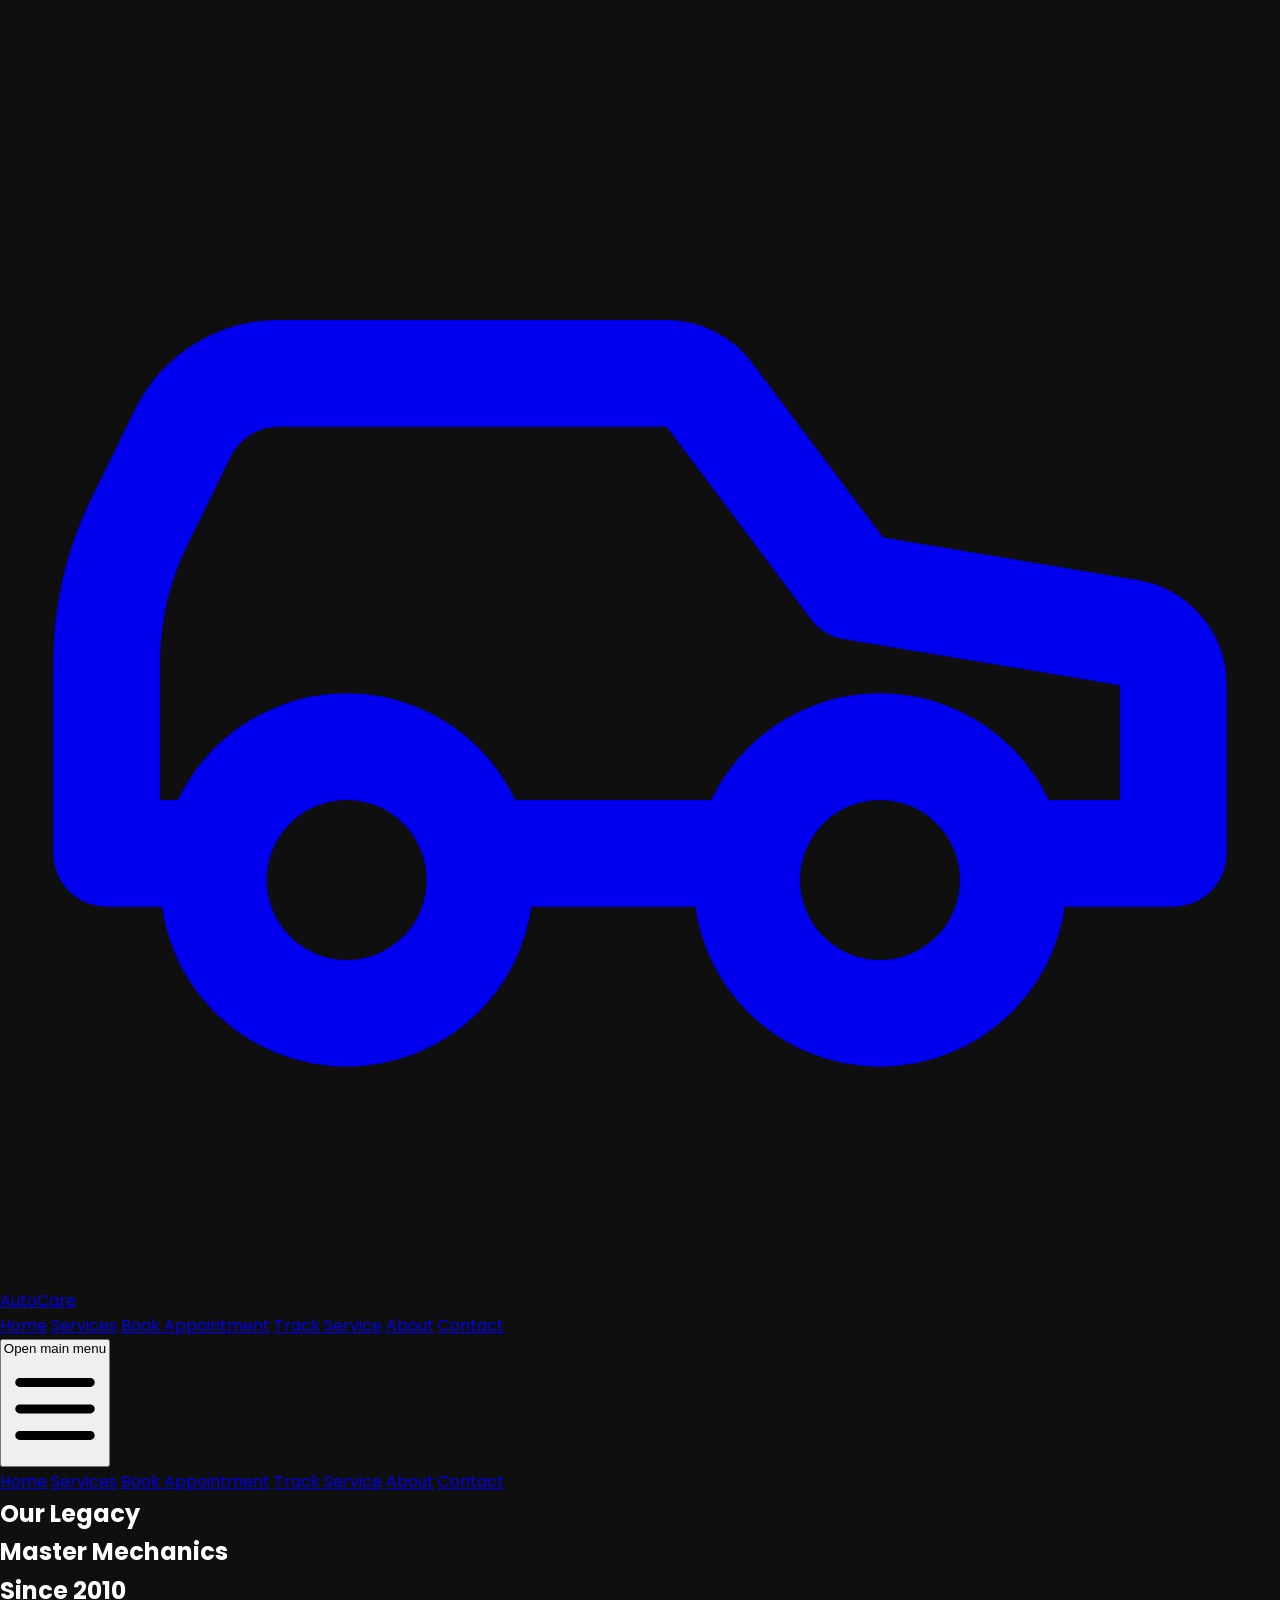
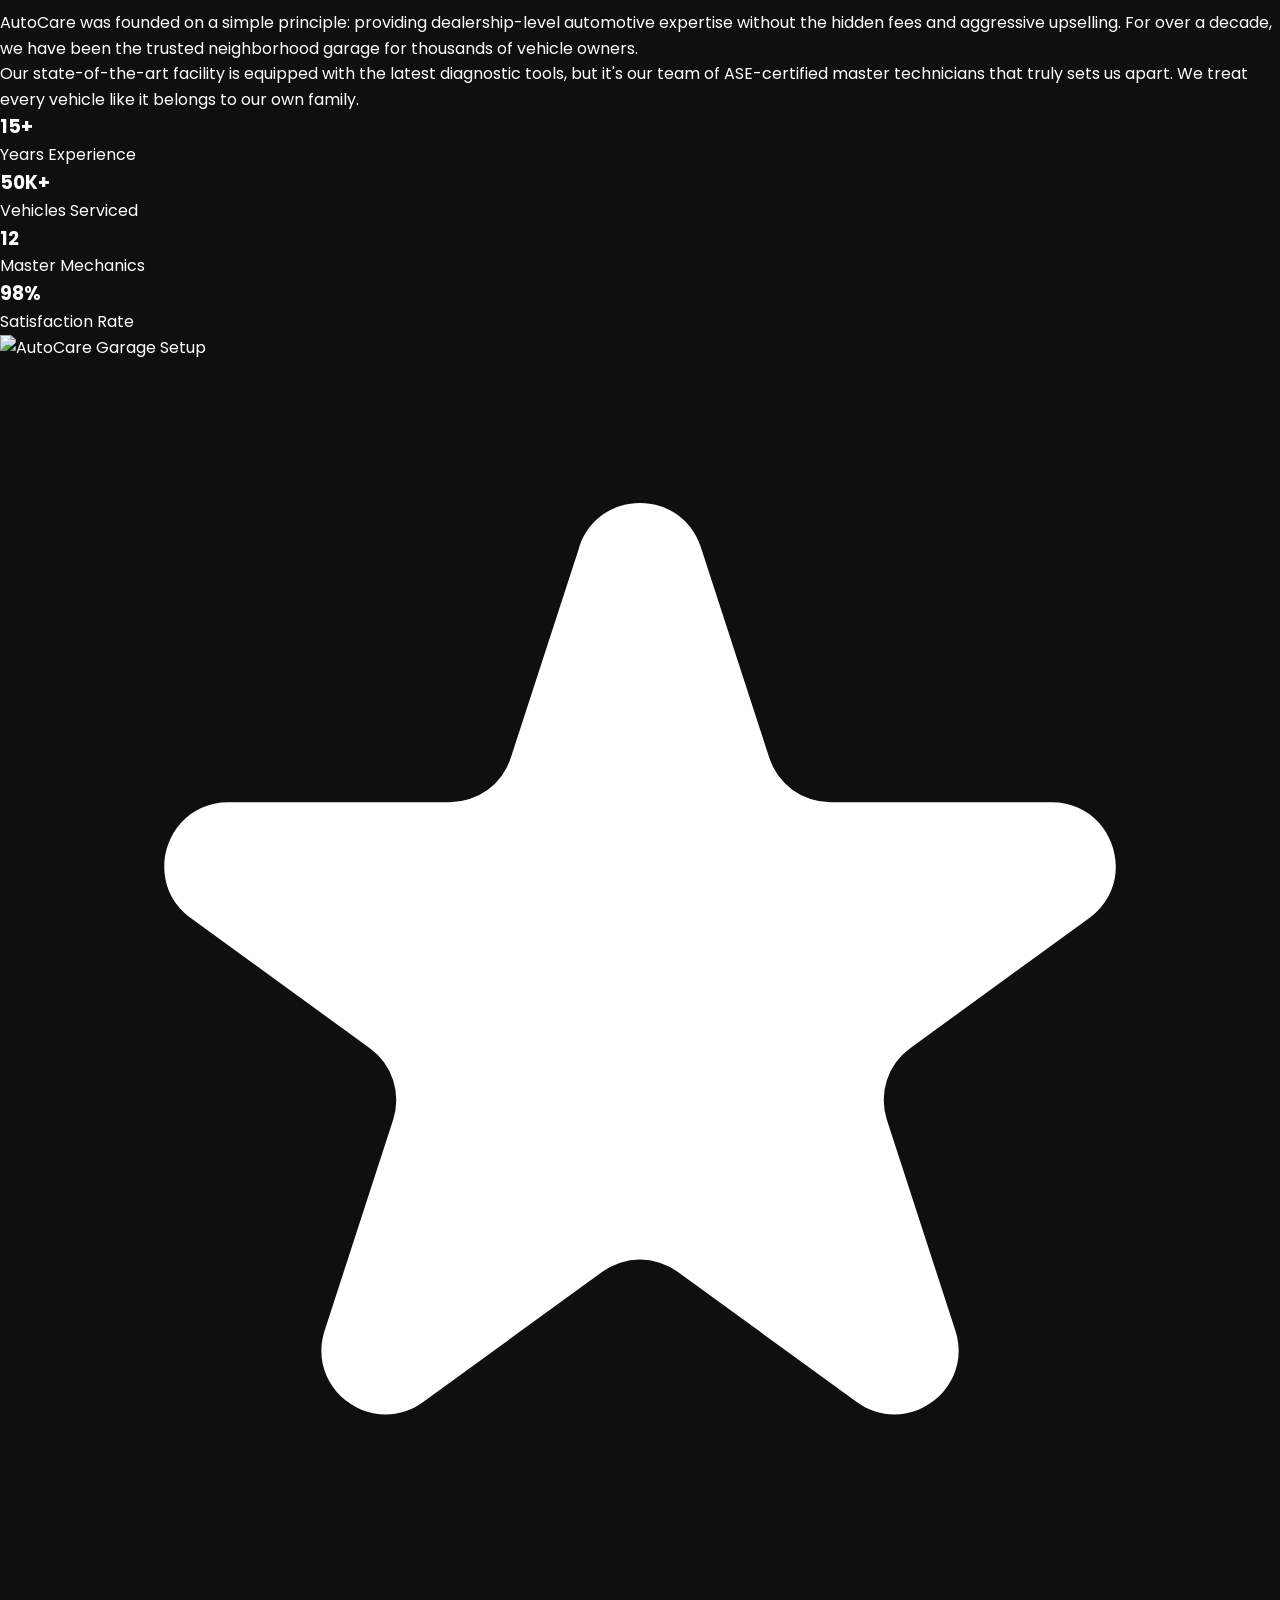
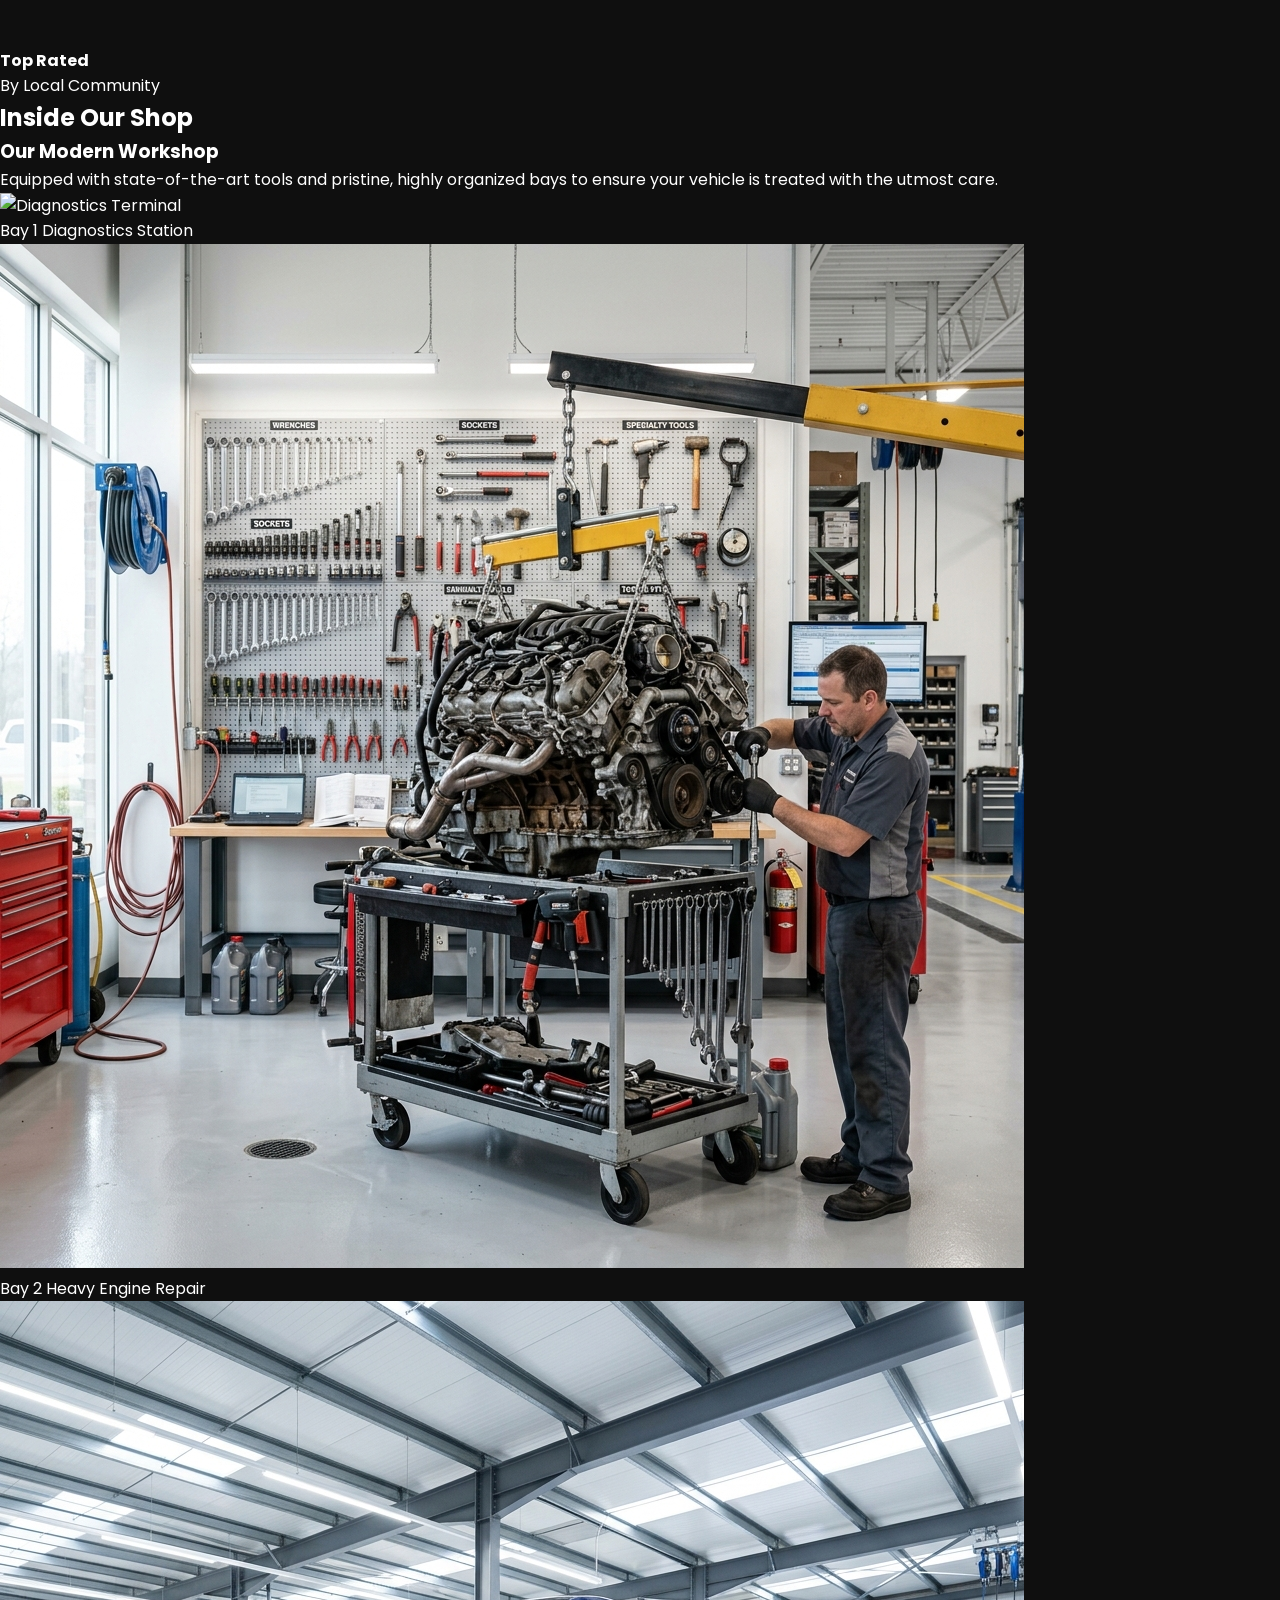
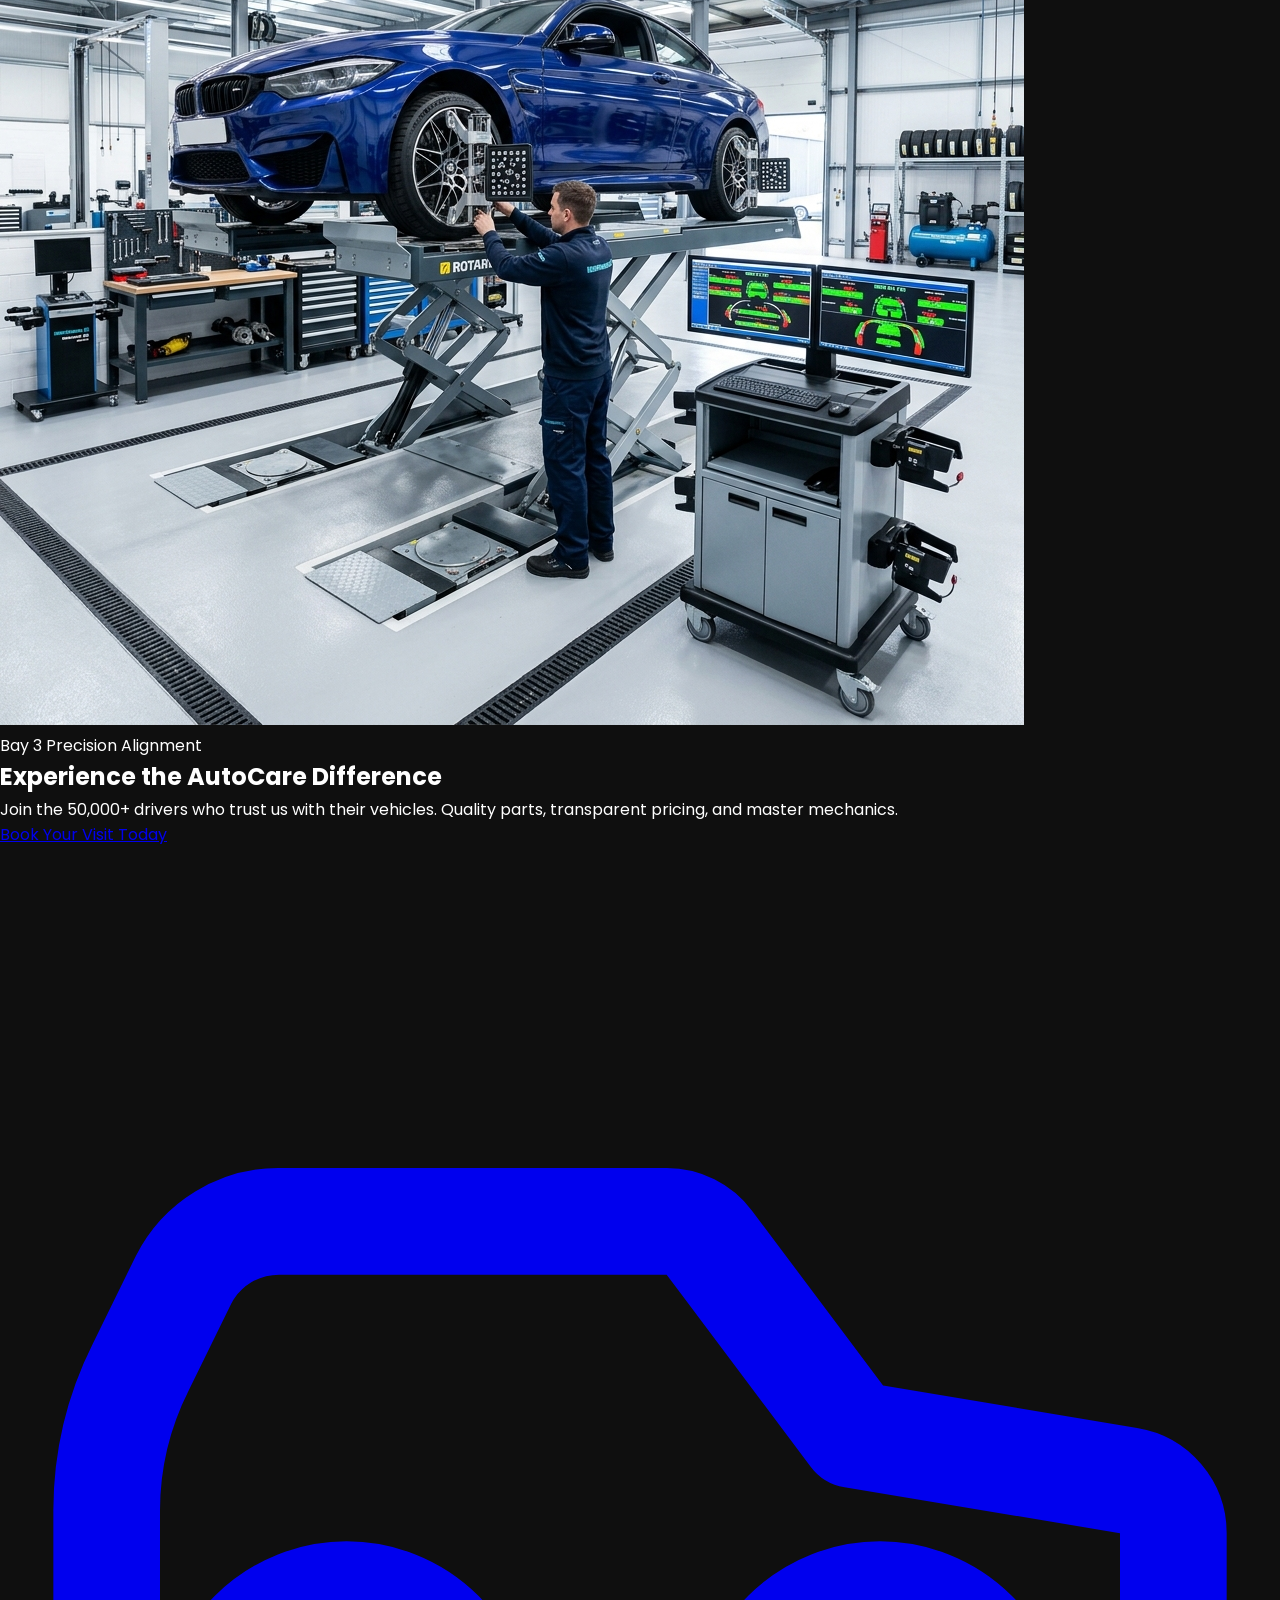
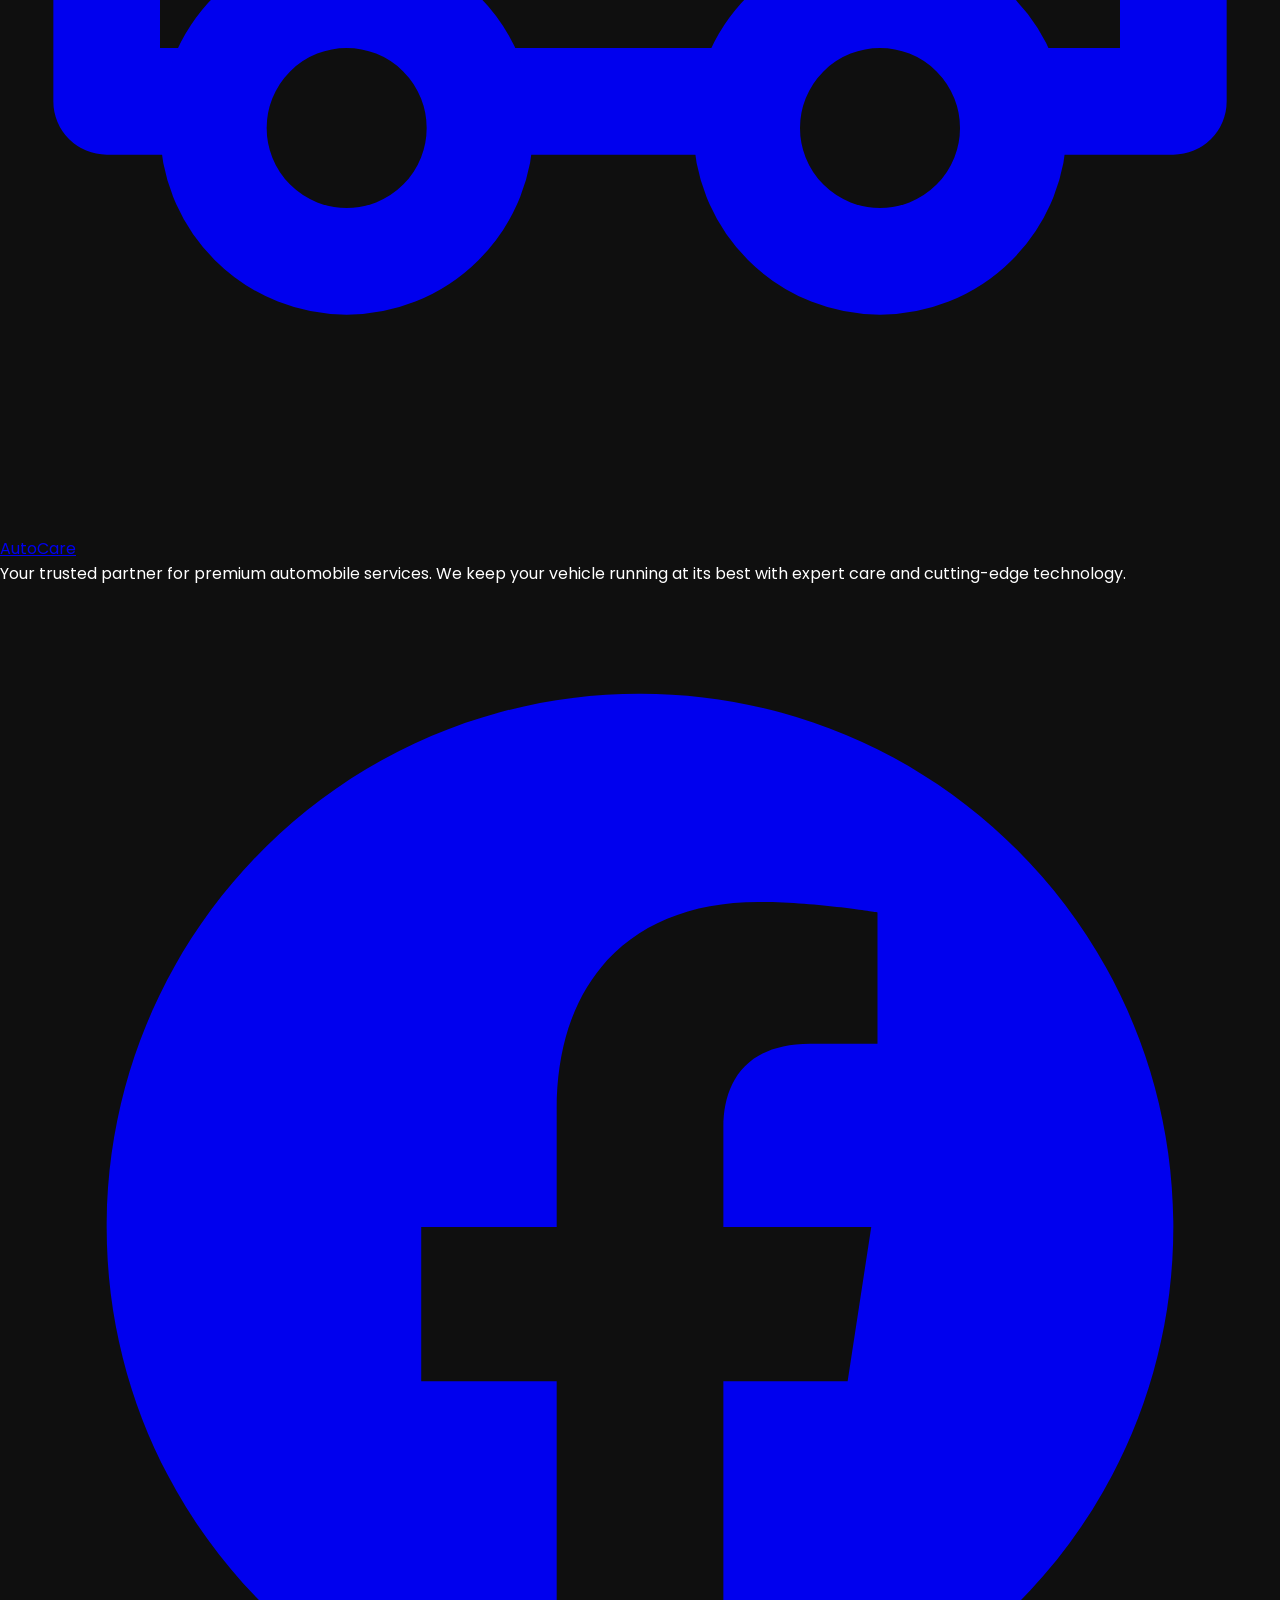
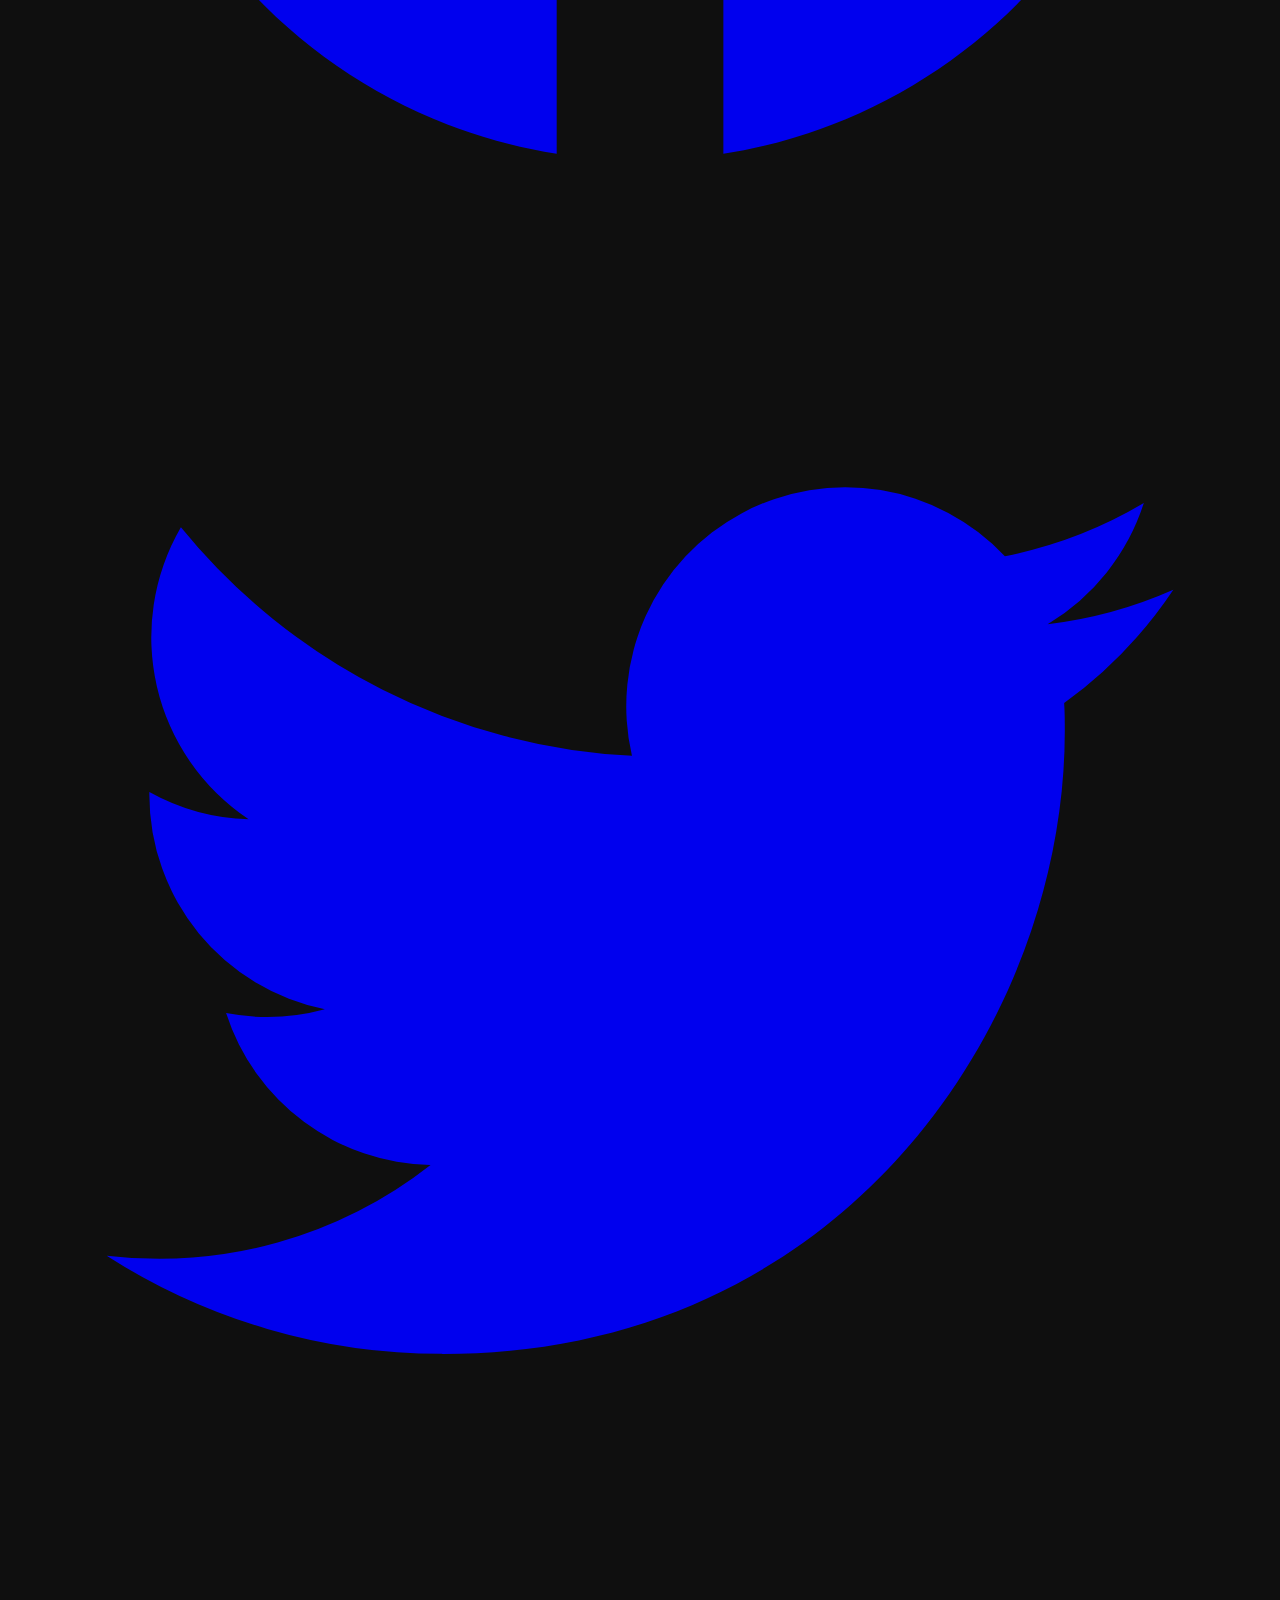
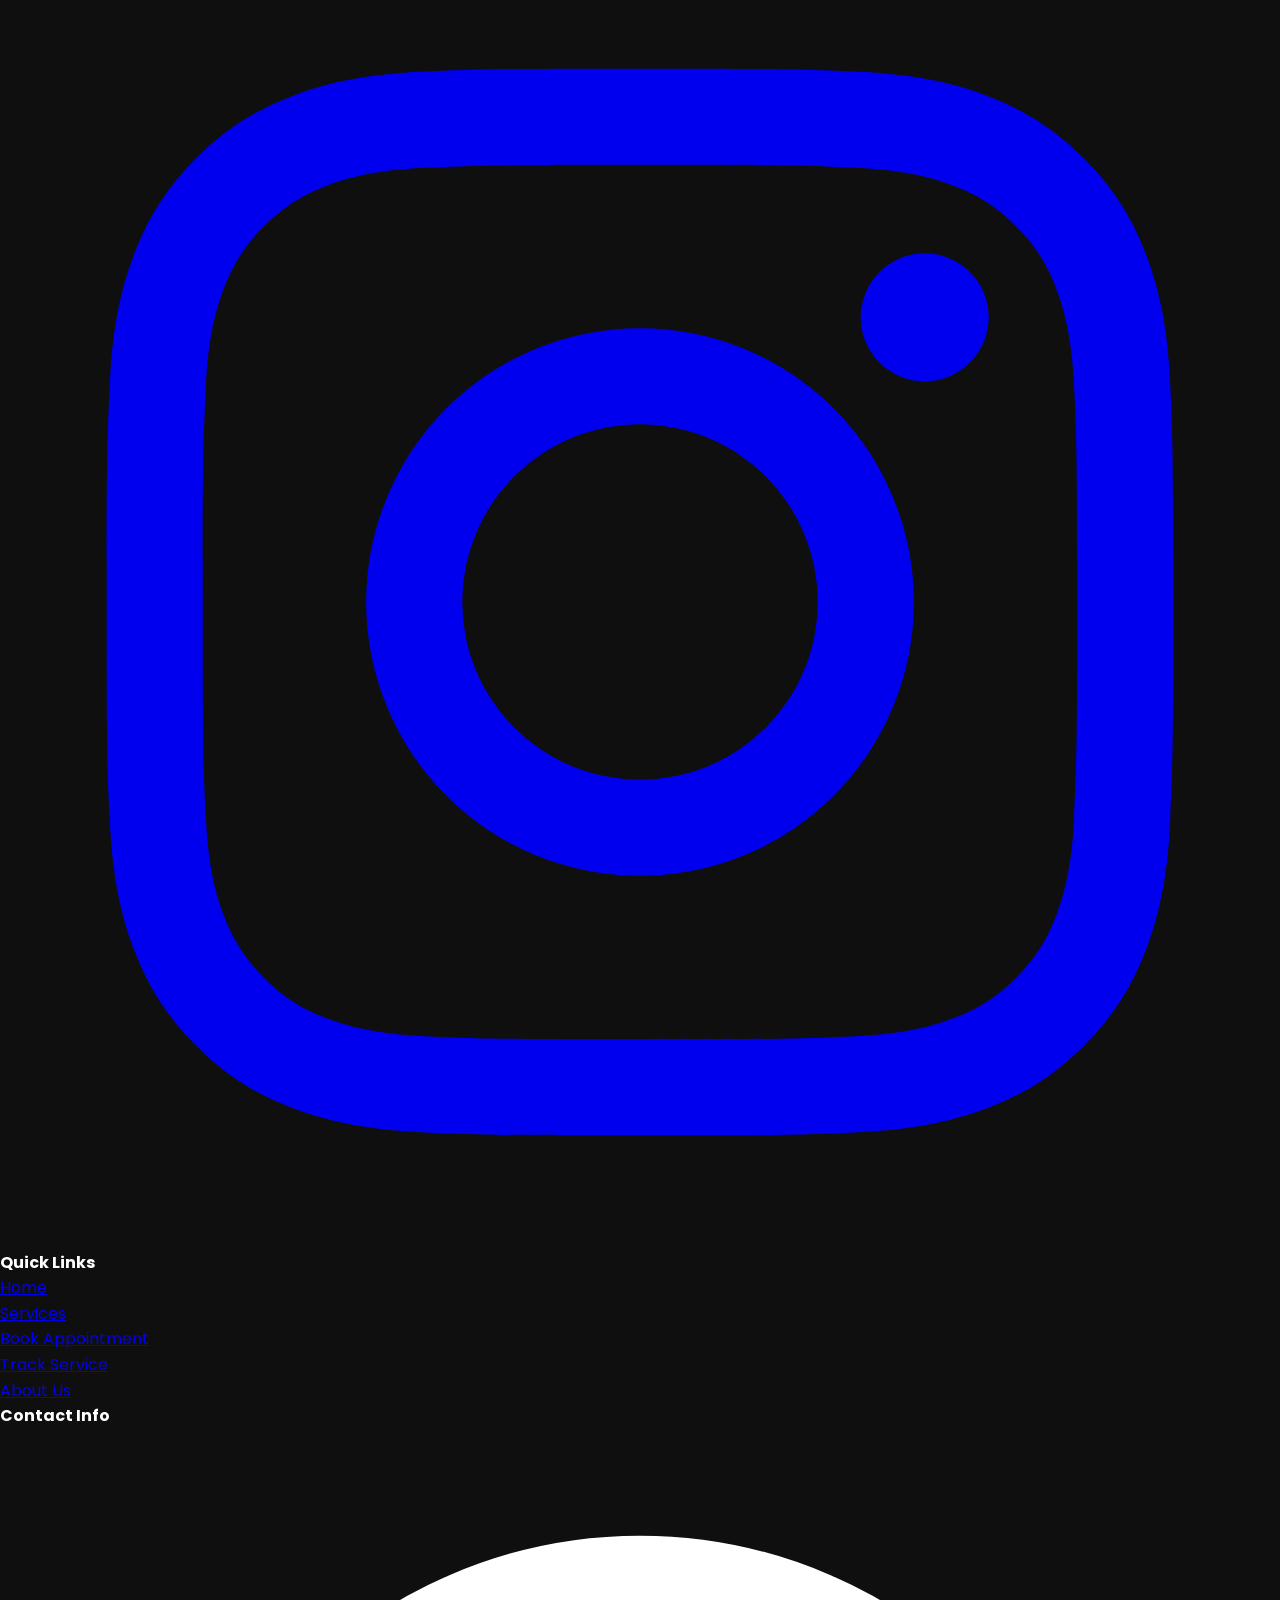
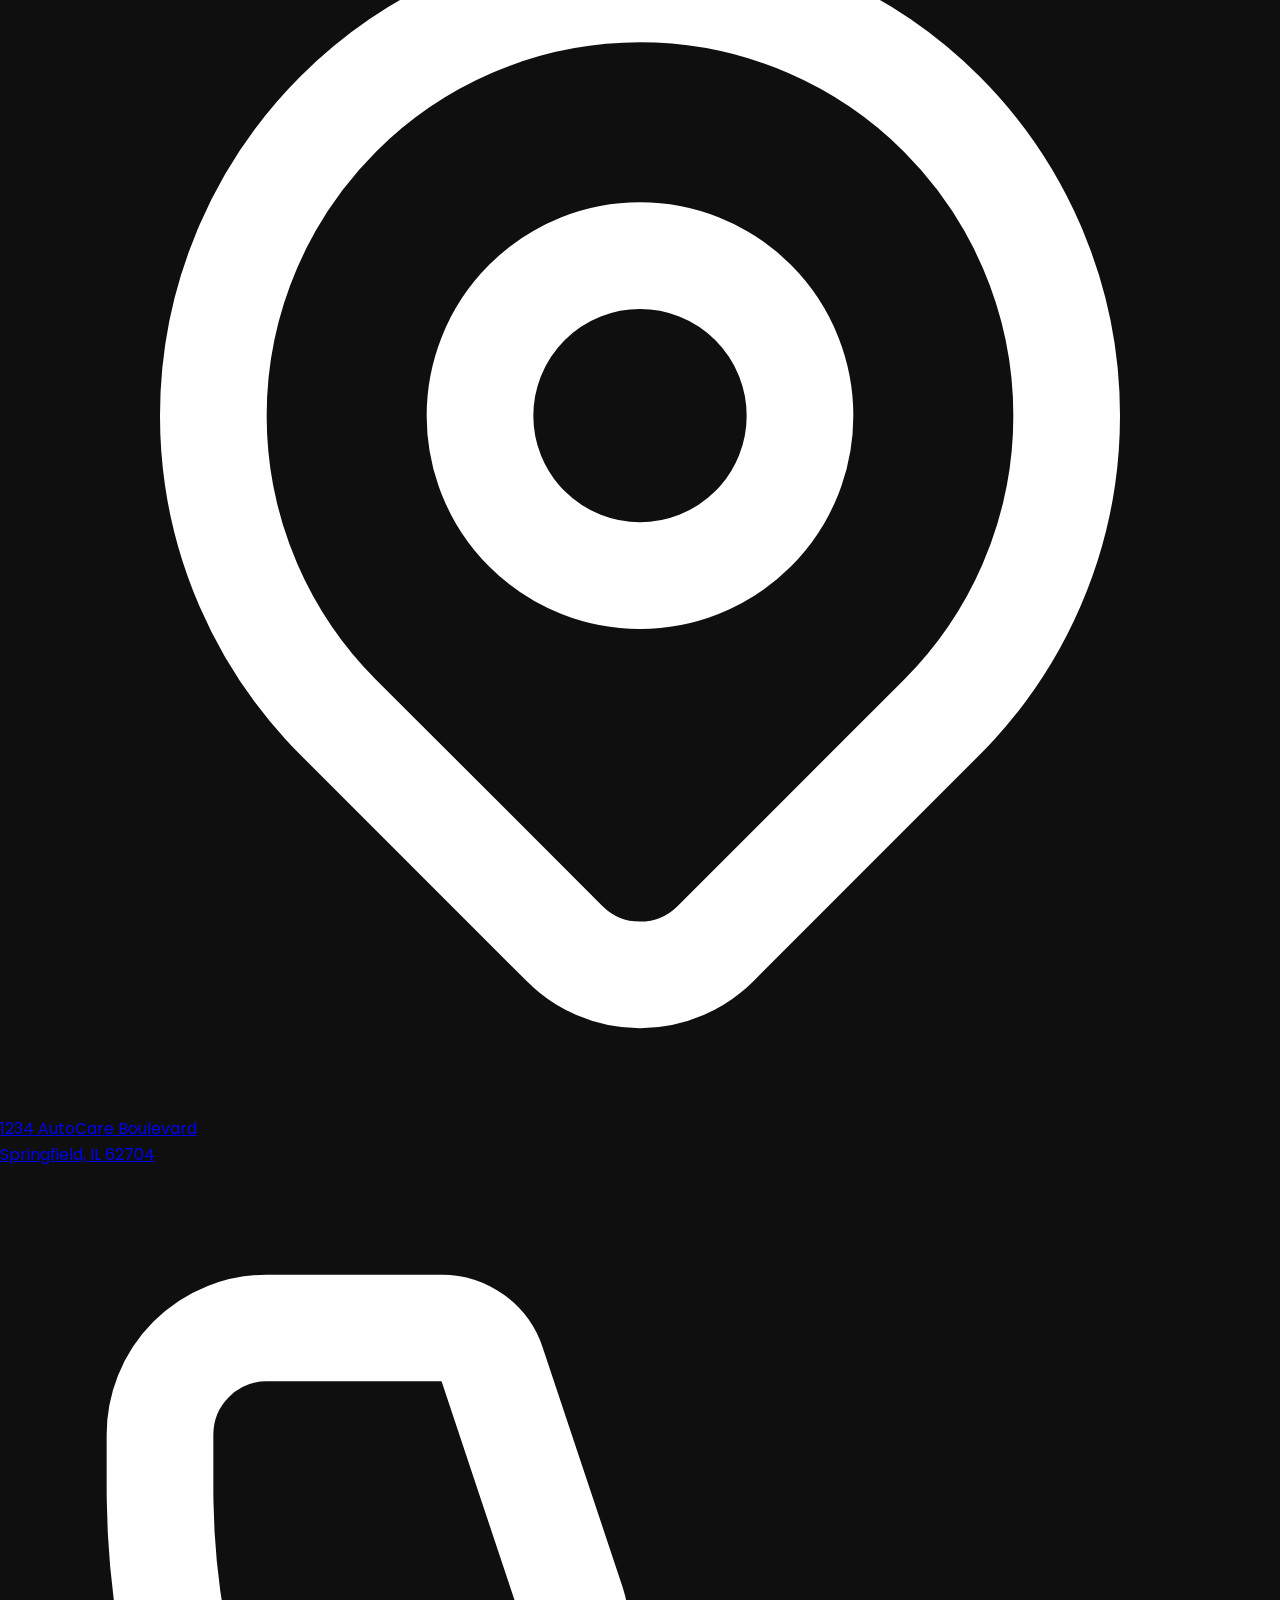
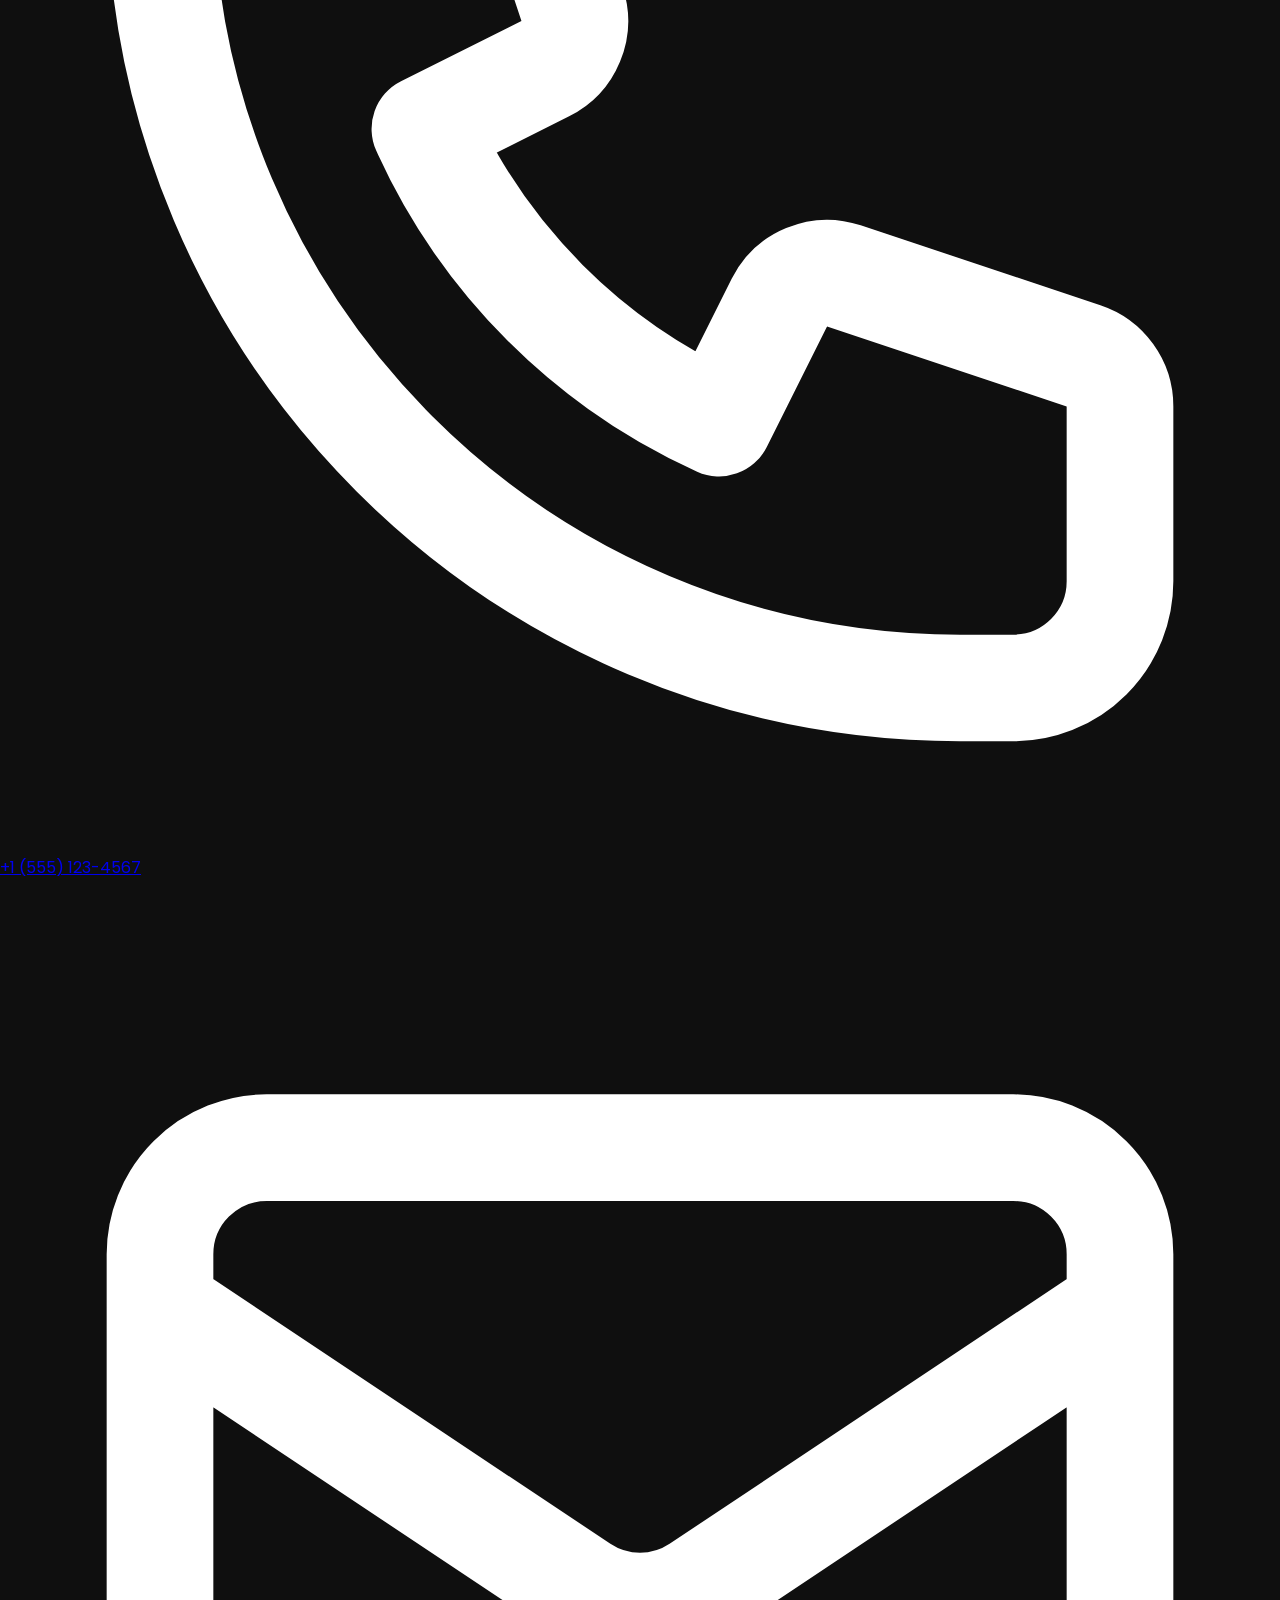
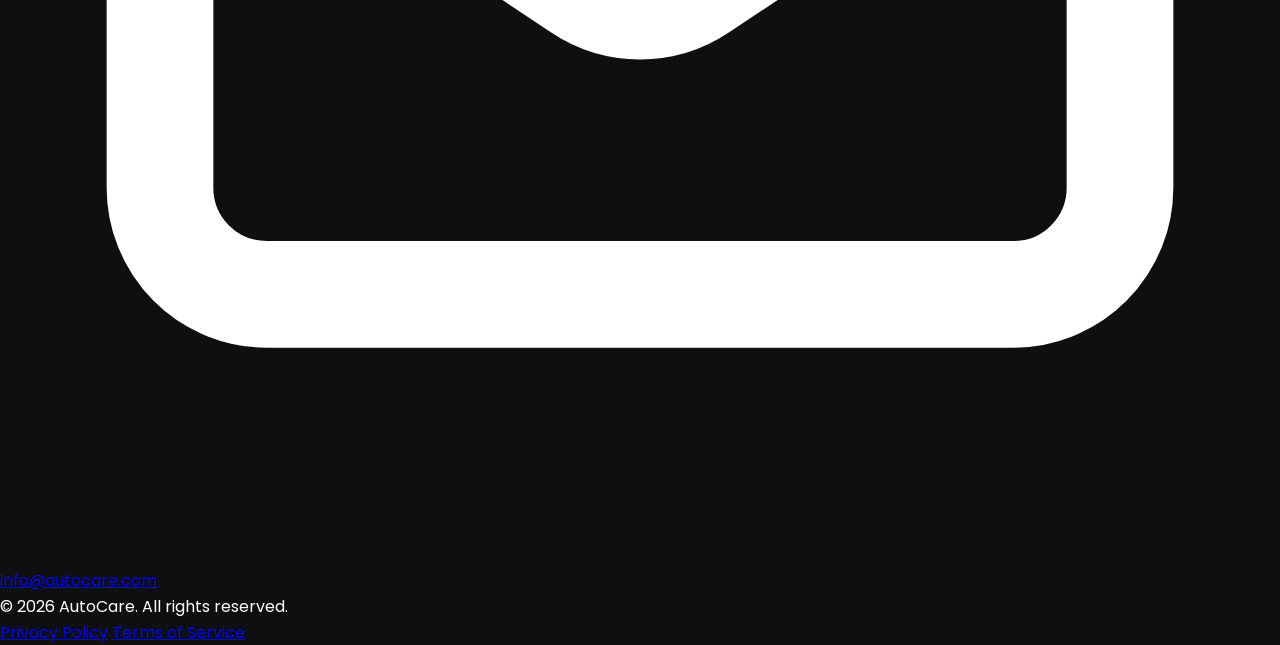
==== pages/about.html @ 84758390 "First commit - automobile service website" ====
<!DOCTYPE html>
<html lang="en">
<head>
  <meta charset="UTF-8">
  <meta name="viewport" content="width=device-width, initial-scale=1.0">
  <title>About Us | AutoCare</title>
  <script src="https://cdn.tailwindcss.com"></script>
  <link rel="stylesheet" href="../css/style.css">
  <style>
    @keyframes fadeIn { from { opacity: 0; transform: translateY(10px); } to { opacity: 1; transform: translateY(0); } }
    .fade-in { animation: fadeIn 0.8s ease forwards; opacity: 0; }
    .delay-100 { animation-delay: 100ms; }
    .delay-200 { animation-delay: 200ms; }
    .delay-300 { animation-delay: 300ms; }
  </style>
</head>
<body class="bg-[#0f0f0f] text-white font-sans min-h-screen flex flex-col">
  
  <!-- Navbar -->
  <nav class="sticky top-0 z-50 bg-[#0f0f0f]/90 backdrop-blur-md border-b border-[#2a2a2a] transition-all duration-300" id="navbar">
  <div class="max-w-7xl mx-auto px-4 sm:px-6 lg:px-8">
    <div class="flex items-center justify-between h-20">
      <!-- Logo -->
      <div class="flex-shrink-0">
        <a href="../index.html" class="flex items-center gap-3 no-underline">
          <svg xmlns="http://www.w3.org/2000/svg" class="w-10 h-10 text-yellow-400" viewBox="0 0 24 24" fill="none" stroke="currentColor" stroke-width="2" stroke-linecap="round" stroke-linejoin="round">
            <path d="M14 16H9m10 0h3v-3.15a1 1 0 0 0-.84-.99L16 11l-2.7-3.6a1 1 0 0 0-.8-.4H5.24a2 2 0 0 0-1.8 1.1l-.8 1.63A6 6 0 0 0 2 12.42V16h2"/>
            <circle cx="6.5" cy="16.5" r="2.5"/><circle cx="16.5" cy="16.5" r="2.5"/>
          </svg>
          <span class="text-2xl font-bold text-white tracking-tight">Auto<span class="text-yellow-400">Care</span></span>
        </a>
      </div>
      <!-- Desktop Menu -->
      <div class="hidden md:block">
        <div class="ml-10 flex items-baseline space-x-6">
          <a href="../index.html" class="text-gray-400 hover:text-yellow-400 active:text-yellow-400 transition-colors duration-300 font-medium text-sm">Home</a>
          <a href="services.html" class="text-gray-400 hover:text-yellow-400 active:text-yellow-400 transition-colors duration-300 font-medium text-sm">Services</a>
          <a href="booking.html" class="text-gray-400 hover:text-yellow-400 active:text-yellow-400 transition-colors duration-300 font-medium text-sm">Book Appointment</a>
          <a href="track.html" class="text-gray-400 hover:text-yellow-400 active:text-yellow-400 transition-colors duration-300 font-medium text-sm">Track Service</a>
          <a href="about.html" class="text-gray-400 hover:text-yellow-400 active:text-yellow-400 transition-colors duration-300 font-medium text-sm">About</a>
          <a href="contact.html" class="text-gray-400 hover:text-yellow-400 active:text-yellow-400 transition-colors duration-300 font-medium text-sm">Contact</a>
        </div>
      </div>
      <!-- Mobile menu button -->
      <div class="-mr-2 flex md:hidden">
        <button type="button" id="mobile-menu-btn" class="inline-flex items-center justify-center p-2 rounded-md text-gray-400 hover:text-white hover:bg-[#1a1a1a] focus:outline-none focus:ring-2 focus:ring-offset-2 focus:ring-offset-[#0f0f0f] focus:ring-yellow-400" aria-controls="mobile-menu" aria-expanded="false">
          <span class="sr-only">Open main menu</span>
          <svg class="block h-6 w-6" xmlns="http://www.w3.org/2000/svg" fill="none" viewBox="0 0 24 24" stroke="currentColor" aria-hidden="true">
            <path stroke-linecap="round" stroke-linejoin="round" stroke-width="2" d="M4 6h16M4 12h16M4 18h16" />
          </svg>
        </button>
      </div>
    </div>
  </div>

  <!-- Mobile Menu -->
  <div class="md:hidden hidden bg-[#1a1a1a] border-b border-[#2a2a2a]" id="mobile-menu">
    <div class="px-2 pt-2 pb-3 space-y-1 sm:px-3">
      <a href="../index.html" class="text-gray-300 hover:text-yellow-400 active:text-yellow-400 block px-3 py-2 rounded-md text-base font-medium">Home</a>
      <a href="services.html" class="text-gray-300 hover:text-yellow-400 active:text-yellow-400 block px-3 py-2 rounded-md text-base font-medium">Services</a>
      <a href="booking.html" class="text-gray-300 hover:text-yellow-400 active:text-yellow-400 block px-3 py-2 rounded-md text-base font-medium">Book Appointment</a>
      <a href="track.html" class="text-gray-300 hover:text-yellow-400 active:text-yellow-400 block px-3 py-2 rounded-md text-base font-medium">Track Service</a>
      <a href="about.html" class="text-gray-300 hover:text-yellow-400 active:text-yellow-400 block px-3 py-2 rounded-md text-base font-medium">About</a>
      <a href="contact.html" class="text-gray-300 hover:text-yellow-400 active:text-yellow-400 block px-3 py-2 rounded-md text-base font-medium">Contact</a>
    </div>
  </div>
</nav>

  <!-- ABOUT HERO -->
  <section class="py-20 bg-[#0a0a0a] border-b border-[#2a2a2a] flex-grow relative overflow-hidden">
    <!-- Subtle Background Element -->
    <div class="absolute top-1/4 right-0 w-[500px] h-[500px] bg-yellow-400/5 blur-[120px] rounded-full pointer-events-none"></div>

    <div class="max-w-7xl mx-auto px-4 sm:px-6 lg:px-8">
      
      <!-- Intro & Experience Section -->
      <div class="flex flex-col lg:flex-row gap-16 items-center mb-32 fade-in">
        <div class="lg:w-1/2">
          <h2 class="text-yellow-400 font-bold tracking-wide uppercase text-sm mb-3">Our Legacy</h2>
          <h1 class="text-4xl lg:text-5xl font-extrabold text-white mb-6 leading-tight">Master Mechanics <br/>Since <span class="text-yellow-400">2010</span></h1>
          <p class="text-gray-400 text-lg mb-6 leading-relaxed">
            AutoCare was founded on a simple principle: providing dealership-level automotive expertise without the hidden fees and aggressive upselling. For over a decade, we have been the trusted neighborhood garage for thousands of vehicle owners.
          </p>
          <p class="text-gray-400 text-lg mb-10 leading-relaxed">
            Our state-of-the-art facility is equipped with the latest diagnostic tools, but it's our team of ASE-certified master technicians that truly sets us apart. We treat every vehicle like it belongs to our own family.
          </p>
          
          <div class="grid grid-cols-2 gap-8">
            <div class="border-l-2 border-yellow-400 pl-4">
              <h3 class="text-3xl font-extrabold text-white mb-1">15+</h3>
              <p class="text-gray-500 text-sm font-medium uppercase tracking-wide">Years Experience</p>
            </div>
            <div class="border-l-2 border-yellow-400 pl-4">
              <h3 class="text-3xl font-extrabold text-white mb-1">50K+</h3>
              <p class="text-gray-500 text-sm font-medium uppercase tracking-wide">Vehicles Serviced</p>
            </div>
            <div class="border-l-2 border-yellow-400 pl-4">
              <h3 class="text-3xl font-extrabold text-white mb-1">12</h3>
              <p class="text-gray-500 text-sm font-medium uppercase tracking-wide">Master Mechanics</p>
            </div>
            <div class="border-l-2 border-yellow-400 pl-4">
              <h3 class="text-3xl font-extrabold text-white mb-1">98%</h3>
              <p class="text-gray-500 text-sm font-medium uppercase tracking-wide">Satisfaction Rate</p>
            </div>
          </div>
        </div>
        <div class="lg:w-1/2 relative">
          <img src="https://images.unsplash.com/photo-1580273916550-e323be2ae537?auto=format&fit=crop&w=1000&q=80" alt="AutoCare Garage Setup" class="rounded-2xl shadow-2xl border border-[#2a2a2a] object-cover h-[650px] w-full grayscale hover:grayscale-0 transition-all duration-700 hover:scale-[1.02]">
          <div class="absolute -bottom-6 -left-6 bg-[#1a1a1a] p-6 rounded-xl border border-[#2a2a2a] shadow-xl">
            <div class="flex items-center gap-4">
              <div class="w-12 h-12 bg-yellow-400/20 rounded-full flex items-center justify-center">
                <svg class="w-6 h-6 text-yellow-400" fill="currentColor" viewBox="0 0 20 20"><path d="M9.049 2.927c.3-.921 1.603-.921 1.902 0l1.07 3.292a1 1 0 00.95.69h3.462c.969 0 1.371 1.24.588 1.81l-2.8 2.034a1 1 0 00-.364 1.118l1.07 3.292c.3.921-.755 1.688-1.54 1.118l-2.8-2.034a1 1 0 00-1.175 0l-2.8 2.034c-.784.57-1.838-.197-1.539-1.118l1.07-3.292a1 1 0 00-.364-1.118L2.98 8.72c-.783-.57-.38-1.81.588-1.81h3.461a1 1 0 00.951-.69l1.07-3.292z"/></svg>
              </div>
              <div>
                <h4 class="text-white font-bold">Top Rated</h4>
                <p class="text-gray-400 text-sm">By Local Community</p>
              </div>
            </div>
          </div>
        </div>
      </div>

      <!-- Workshop Gallery -->
      <div class="pt-16 border-t border-[#2a2a2a]">
        <div class="text-center mb-16 fade-in delay-100">
          <h2 class="text-yellow-400 font-bold tracking-wide uppercase text-sm mb-2">Inside Our Shop</h2>
          <h3 class="text-4xl font-extrabold text-white">Our Modern Workshop</h3>
          <p class="text-gray-400 mt-4 max-w-2xl mx-auto">Equipped with state-of-the-art tools and pristine, highly organized bays to ensure your vehicle is treated with the utmost care.</p>
        </div>
        
        <div class="grid grid-cols-1 md:grid-cols-2 lg:grid-cols-3 gap-8">
          <!-- Gallery Item 1 -->
          <div class="rounded-2xl overflow-hidden border border-[#2a2a2a] group relative aspect-video fade-in delay-100 shadow-xl cursor-pointer">
            <img src="https://images.unsplash.com/photo-1619642751034-765dfdf7c58e?auto=format&fit=crop&w=800&q=80" alt="Diagnostics Terminal" class="w-full h-full object-cover transition-transform duration-700 ease-in-out group-hover:scale-110 group-active:scale-110">
            <div class="absolute inset-0 bg-gradient-to-t from-[#0f0f0f] via-black/20 to-transparent opacity-0 group-hover:opacity-100 transition-opacity duration-300 flex items-end p-6">
              <div>
                <span class="text-yellow-400 text-sm font-bold tracking-wide uppercase mb-1 block">Bay 1</span>
                <span class="text-white font-bold text-xl">Diagnostics Station</span>
              </div>
            </div>
          </div>
          <!-- Gallery Item 2 -->
          <div class="rounded-2xl overflow-hidden border border-[#2a2a2a] group relative aspect-video fade-in delay-200 shadow-xl cursor-pointer">
            <img src="../assets/images/engine_repair_bay.png" alt="Engine Repair" class="w-full h-full object-cover transition-transform duration-700 ease-in-out group-hover:scale-110 group-active:scale-110">
            <div class="absolute inset-0 bg-gradient-to-t from-[#0f0f0f] via-black/20 to-transparent opacity-0 group-hover:opacity-100 transition-opacity duration-300 flex items-end p-6">
              <div>
                <span class="text-yellow-400 text-sm font-bold tracking-wide uppercase mb-1 block">Bay 2</span>
                <span class="text-white font-bold text-xl">Heavy Engine Repair</span>
              </div>
            </div>
          </div>
          <!-- Gallery Item 3 -->
          <div class="rounded-2xl overflow-hidden border border-[#2a2a2a] group relative aspect-video fade-in delay-300 shadow-xl cursor-pointer">
            <img src="../assets/images/wheel_alignment_bay.png" alt="Wheel Alignment" class="w-full h-full object-cover transition-transform duration-700 ease-in-out group-hover:scale-110 group-active:scale-110">
            <div class="absolute inset-0 bg-gradient-to-t from-[#0f0f0f] via-black/20 to-transparent opacity-0 group-hover:opacity-100 transition-opacity duration-300 flex items-end p-6">
              <div>
                <span class="text-yellow-400 text-sm font-bold tracking-wide uppercase mb-1 block">Bay 3</span>
                <span class="text-white font-bold text-xl">Precision Alignment</span>
              </div>
            </div>
          </div>
        </div>
      </div>

    </div>
  </section>

  <!-- CTA Section -->
  <section class="py-20 bg-yellow-400 relative overflow-hidden">
    <!-- Overlay Pattern -->
    <div class="absolute inset-0 opacity-10" style="background-image: radial-gradient(#000 1px, transparent 1px); background-size: 20px 20px;"></div>
    <div class="max-w-4xl mx-auto px-4 text-center relative z-10">
      <h2 class="text-4xl font-extrabold text-[#0f0f0f] mb-6">Experience the AutoCare Difference</h2>
      <p class="text-[#0f0f0f]/80 font-medium text-lg mb-8 max-w-2xl mx-auto">Join the 50,000+ drivers who trust us with their vehicles. Quality parts, transparent pricing, and master mechanics.</p>
      <a href="booking.html" class="inline-block bg-[#0f0f0f] text-white hover:bg-[#1a1a1a] font-bold py-4 px-12 rounded-full transition-all duration-300 shadow-2xl hover:shadow-black/50 hover:-translate-y-1 text-lg">Book Your Visit Today</a>
    </div>
  </section>

  <!-- Footer -->
  <footer class="bg-[#1a1a1a] border-t border-[#2a2a2a] pt-16 pb-8 mt-20">
  <div class="max-w-7xl mx-auto px-4 sm:px-6 lg:px-8">
    <div class="grid grid-cols-1 md:grid-cols-3 gap-12 mb-12">
      <!-- Section 1: About -->
      <div>
        <a href="../index.html" class="flex items-center gap-3 no-underline mb-6">
          <svg xmlns="http://www.w3.org/2000/svg" class="w-8 h-8 text-yellow-400" viewBox="0 0 24 24" fill="none" stroke="currentColor" stroke-width="2" stroke-linecap="round" stroke-linejoin="round">
            <path d="M14 16H9m10 0h3v-3.15a1 1 0 0 0-.84-.99L16 11l-2.7-3.6a1 1 0 0 0-.8-.4H5.24a2 2 0 0 0-1.8 1.1l-.8 1.63A6 6 0 0 0 2 12.42V16h2"/>
            <circle cx="6.5" cy="16.5" r="2.5"/><circle cx="16.5" cy="16.5" r="2.5"/>
          </svg>
          <span class="text-xl font-bold text-white tracking-tight">Auto<span class="text-yellow-400">Care</span></span>
        </a>
        <p class="text-gray-400 leading-relaxed text-sm">Your trusted partner for premium automobile services. We keep your vehicle running at its best with expert care and cutting-edge technology.</p>
        <div class="flex space-x-4 mt-6">
          <a href="https://facebook.com" target="_blank" rel="noopener noreferrer" class="text-gray-400 hover:text-yellow-400 active:text-yellow-400 transition-colors duration-300 border border-[#2a2a2a] hover:border-yellow-400 rounded-full p-2">
            <svg class="h-5 w-5" fill="currentColor" viewBox="0 0 24 24" aria-hidden="true"><path fill-rule="evenodd" d="M22 12c0-5.523-4.477-10-10-10S2 6.477 2 12c0 4.991 3.657 9.128 8.438 9.878v-6.987h-2.54V12h2.54V9.797c0-2.506 1.492-3.89 3.777-3.89 1.094 0 2.238.195 2.238.195v2.46h-1.26c-1.243 0-1.63.771-1.63 1.562V12h2.773l-.443 2.89h-2.33v6.988C18.343 21.128 22 16.991 22 12z" clip-rule="evenodd" /></svg>
          </a>
          <a href="https://twitter.com" target="_blank" rel="noopener noreferrer" class="text-gray-400 hover:text-yellow-400 active:text-yellow-400 transition-colors duration-300 border border-[#2a2a2a] hover:border-yellow-400 rounded-full p-2">
            <svg class="h-5 w-5" fill="currentColor" viewBox="0 0 24 24" aria-hidden="true"><path d="M8.29 20.251c7.547 0 11.675-6.253 11.675-11.675 0-.178 0-.355-.012-.53A8.348 8.348 0 0022 5.92a8.19 8.19 0 01-2.357.646 4.118 4.118 0 001.804-2.27 8.224 8.224 0 01-2.605.996 4.107 4.107 0 00-6.993 3.743 11.65 11.65 0 01-8.457-4.287 4.106 4.106 0 001.27 5.477A4.072 4.072 0 012.8 9.713v.052a4.105 4.105 0 003.292 4.022 4.095 4.095 0 01-1.853.07 4.108 4.108 0 003.834 2.85A8.233 8.233 0 012 18.407a11.616 11.616 0 006.29 1.84" /></svg>
          </a>
          <a href="https://instagram.com" target="_blank" rel="noopener noreferrer" class="text-gray-400 hover:text-yellow-400 active:text-yellow-400 transition-colors duration-300 border border-[#2a2a2a] hover:border-yellow-400 rounded-full p-2">
            <svg class="h-5 w-5" fill="currentColor" viewBox="0 0 24 24" aria-hidden="true"><path fill-rule="evenodd" d="M12.315 2c2.43 0 2.784.013 3.808.06 1.064.049 1.791.218 2.427.465a4.902 4.902 0 011.772 1.153 4.902 4.902 0 011.153 1.772c.247.636.416 1.363.465 2.427.048 1.067.06 1.407.06 4.123v.08c0 2.643-.012 2.987-.06 4.043-.049 1.064-.218 1.791-.465 2.427a4.902 4.902 0 01-1.153 1.772 4.902 4.902 0 01-1.772 1.153c-.636.247-1.363.416-2.427.465-1.067.048-1.407.06-4.123.06h-.08c-2.643 0-2.987-.012-4.043-.06-1.064-.049-1.791-.218-2.427-.465a4.902 4.902 0 01-1.772-1.153 4.902 4.902 0 01-1.153-1.772c-.247-.636-.416-1.363-.465-2.427-.047-1.024-.06-1.379-.06-3.808v-.63c0-2.43.013-2.784.06-3.808.049-1.064.218-1.791.465-2.427a4.902 4.902 0 011.153-1.772A4.902 4.902 0 015.45 2.525c.636-.247 1.363-.416 2.427-.465C8.901 2.013 9.256 2 11.685 2h.63zm-.081 1.802h-.468c-2.456 0-2.784.011-3.807.058-.975.045-1.504.207-1.857.344-.467.182-.8.398-1.15.748-.35.35-.566.683-.748 1.15-.137.353-.3.882-.344 1.857-.047 1.023-.058 1.351-.058 3.807v.468c0 2.456.011 2.784.058 3.807.045.975.207 1.504.344 1.857.182.466.399.8.748 1.15.35.35.683.566 1.15.748.353.137.882.3 1.857.344 1.054.048 1.37.058 4.041.058h.08c2.597 0 2.917-.01 3.96-.058.976-.045 1.505-.207 1.858-.344.466-.182.8-.398 1.15-.748.35-.35.566-.683.748-1.15.137-.353.3-.882.344-1.857.048-1.055.058-1.37.058-4.041v-.08c0-2.597-.01-2.917-.058-3.96-.045-.976-.207-1.505-.344-1.858a3.097 3.097 0 00-.748-1.15 3.098 3.098 0 00-1.15-.748c-.353-.137-.882-.3-1.857-.344-1.023-.047-1.351-.058-3.807-.058zM12 6.865a5.135 5.135 0 110 10.27 5.135 5.135 0 010-10.27zm0 1.802a3.333 3.333 0 100 6.666 3.333 3.333 0 000-6.666zm5.338-3.205a1.2 1.2 0 110 2.4 1.2 1.2 0 010-2.4z" clip-rule="evenodd" /></svg>
          </a>
        </div>
      </div>
      <!-- Section 2: Quick Links -->
      <div>
        <h4 class="text-yellow-400 font-bold text-lg mb-6">Quick Links</h4>
        <ul class="space-y-3">
          <li><a href="../index.html" class="text-gray-400 hover:text-yellow-400 active:text-yellow-400 transition-colors duration-300">Home</a></li>
          <li><a href="services.html" class="text-gray-400 hover:text-yellow-400 active:text-yellow-400 transition-colors duration-300">Services</a></li>
          <li><a href="booking.html" class="text-gray-400 hover:text-yellow-400 active:text-yellow-400 transition-colors duration-300">Book Appointment</a></li>
          <li><a href="track.html" class="text-gray-400 hover:text-yellow-400 active:text-yellow-400 transition-colors duration-300">Track Service</a></li>
          <li><a href="about.html" class="text-gray-400 hover:text-yellow-400 active:text-yellow-400 transition-colors duration-300">About Us</a></li>
        </ul>
      </div>
      <!-- Section 3: Contact Info -->
      <div>
        <h4 class="text-yellow-400 font-bold text-lg mb-6">Contact Info</h4>
        <ul class="space-y-4">
          <li class="flex items-start gap-3 text-gray-400">
            <svg xmlns="http://www.w3.org/2000/svg" class="h-6 w-6 text-yellow-400 flex-shrink-0" fill="none" viewBox="0 0 24 24" stroke="currentColor">
              <path stroke-linecap="round" stroke-linejoin="round" stroke-width="2" d="M17.657 16.657L13.414 20.9a1.998 1.998 0 01-2.827 0l-4.244-4.243a8 8 0 1111.314 0z" />
              <path stroke-linecap="round" stroke-linejoin="round" stroke-width="2" d="M15 11a3 3 0 11-6 0 3 3 0 016 0z" />
            </svg>
            <a href="https://www.google.com/maps/search/?api=1&query=1234+AutoCare+Boulevard+Springfield+IL+62704" target="_blank" rel="noopener noreferrer" class="text-sm hover:text-yellow-400 active:text-yellow-400 transition-colors">1234 AutoCare Boulevard<br>Springfield, IL 62704</a>
          </li>
          <li class="flex items-center gap-3 text-gray-400">
            <svg xmlns="http://www.w3.org/2000/svg" class="h-5 w-5 text-yellow-400 flex-shrink-0" fill="none" viewBox="0 0 24 24" stroke="currentColor">
              <path stroke-linecap="round" stroke-linejoin="round" stroke-width="2" d="M3 5a2 2 0 012-2h3.28a1 1 0 01.948.684l1.498 4.493a1 1 0 01-.502 1.21l-2.257 1.13a11.042 11.042 0 005.516 5.516l1.13-2.257a1 1 0 011.21-.502l4.493 1.498a1 1 0 01.684.949V19a2 2 0 01-2 2h-1C9.716 21 3 14.284 3 6V5z" />
            </svg>
            <a href="tel:+15551234567" class="text-sm hover:text-yellow-400 active:text-yellow-400 transition-colors">+1 (555) 123-4567</a>
          </li>
          <li class="flex items-center gap-3 text-gray-400">
            <svg xmlns="http://www.w3.org/2000/svg" class="h-5 w-5 text-yellow-400 flex-shrink-0" fill="none" viewBox="0 0 24 24" stroke="currentColor">
              <path stroke-linecap="round" stroke-linejoin="round" stroke-width="2" d="M3 8l7.89 5.26a2 2 0 002.22 0L21 8M5 19h14a2 2 0 002-2V7a2 2 0 00-2-2H5a2 2 0 00-2 2v10a2 2 0 002 2z" />
            </svg>
            <a href="mailto:info@autocare.com" class="text-sm hover:text-yellow-400 active:text-yellow-400 transition-colors">info@autocare.com</a>
          </li>
        </ul>
      </div>
    </div>
    <div class="border-t border-[#2a2a2a] pt-8 flex flex-col md:flex-row justify-between items-center">
      <p class="text-gray-500 text-sm mb-4 md:mb-0">&copy; 2026 AutoCare. All rights reserved.</p>
      <div class="flex space-x-6 text-sm">
        <a href="#" class="text-gray-500 hover:text-yellow-400 active:text-yellow-400 transition-colors">Privacy Policy</a>
        <a href="#" class="text-gray-500 hover:text-yellow-400 active:text-yellow-400 transition-colors">Terms of Service</a>
      </div>
    </div>
  </div>
</footer>

  <script src="../js/main.js"></script>
</body>
</html>
---- css/style.css ----
/* ===== Custom Styles for Automobile Service ===== */
@import url('https://fonts.googleapis.com/css2?family=Poppins:wght@300;400;500;600;700;800;900&display=swap');

:root {
  --bg-primary: #0f0f0f;
  --bg-card: #1a1a1a;
  --accent: #facc15;
  --accent-hover: #eab308;
  --text-primary: #ffffff;
  --text-secondary: #a3a3a3;
  --border-color: #2a2a2a;
  --glass-bg: rgba(26, 26, 26, 0.7);
}

* { margin: 0; padding: 0; box-sizing: border-box; }

html { scroll-behavior: smooth; }

body {
  font-family: 'Poppins', sans-serif;
  background-color: var(--bg-primary);
  color: var(--text-primary);
  overflow-x: hidden;
  line-height: 1.6;
}

/* ===== Scrollbar ===== */
::-webkit-scrollbar { width: 8px; }
::-webkit-scrollbar-track { background: var(--bg-primary); }
::-webkit-scrollbar-thumb { background: var(--accent); border-radius: 10px; }

/* ===== Hero Section ===== */
.hero {
  min-height: 100vh; display: flex; align-items: center;
  position: relative; overflow: hidden; padding-top: 80px;
}
.hero-bg {
  position: absolute; inset: 0;
  background: linear-gradient(135deg, #0f0f0f 0%, #1a1a1a 50%, #0f0f0f 100%);
}
.hero-bg::before {
  content: ''; position: absolute; inset: 0;
  background: radial-gradient(circle at 70% 50%, rgba(250,204,21,0.08) 0%, transparent 50%);
}
.hero-particles { position: absolute; inset: 0; overflow: hidden; }
.particle {
  position: absolute; width: 4px; height: 4px;
  background: var(--accent); border-radius: 50%; opacity: 0.3;
  animation: float 6s ease-in-out infinite;
}
@keyframes float {
  0%, 100% { transform: translateY(0) scale(1); opacity: 0.3; }
  50% { transform: translateY(-100px) scale(1.5); opacity: 0.6; }
}
.hero-content { position: relative; z-index: 2; max-width: 1280px; margin: 0 auto; padding: 0 2rem; width: 100%; display: flex; align-items: center; gap: 4rem; }
.hero-text { flex: 1; }
.hero-badge {
  display: inline-flex; align-items: center; gap: 0.5rem;
  background: rgba(250,204,21,0.1); border: 1px solid rgba(250,204,21,0.3);
  padding: 0.4rem 1rem; border-radius: 50px; font-size: 0.85rem;
  color: var(--accent); margin-bottom: 1.5rem;
  animation: fadeInUp 0.6s ease forwards;
}
.hero-title {
  font-size: clamp(2.5rem, 5vw, 4rem); font-weight: 800;
  line-height: 1.1; margin-bottom: 1.5rem;
  animation: fadeInUp 0.6s ease 0.2s forwards; opacity: 0;
}
.hero-title .highlight { color: var(--accent); position: relative; }
.hero-desc {
  font-size: 1.1rem; color: var(--text-secondary); max-width: 500px;
  margin-bottom: 2rem; animation: fadeInUp 0.6s ease 0.4s forwards; opacity: 0;
}
.hero-btns {
  display: flex; gap: 1rem; flex-wrap: wrap;
  animation: fadeInUp 0.6s ease 0.6s forwards; opacity: 0;
}
.btn-primary {
  background: var(--accent); color: #0f0f0f; padding: 0.85rem 2rem;
  border-radius: 50px; font-weight: 600; text-decoration: none;
  transition: all 0.4s cubic-bezier(0.4, 0, 0.2, 1); display: inline-flex; align-items: center; gap: 0.5rem;
}
.btn-primary:hover, .btn-primary:active { background: var(--accent-hover); transform: translateY(-4px) scale(1.02); box-shadow: 0 12px 25px rgba(250,204,21,0.4); }
.btn-outline {
  border: 2px solid var(--border-color); color: var(--text-primary);
  padding: 0.85rem 2rem; border-radius: 50px; font-weight: 600;
  text-decoration: none; transition: all 0.4s cubic-bezier(0.4, 0, 0.2, 1);
  display: inline-flex; align-items: center; gap: 0.5rem;
}
.btn-outline:hover, .btn-outline:active { border-color: var(--accent); color: var(--accent); transform: translateY(-4px) scale(1.02); box-shadow: 0 10px 20px rgba(250,204,21,0.1); }
.hero-visual { flex: 1; display: flex; justify-content: center; animation: fadeInRight 1s ease 0.5s forwards; opacity: 0; }
.hero-car-icon {
  width: 100%; max-width: 500px; aspect-ratio: 1;
  background: radial-gradient(circle, rgba(250,204,21,0.1) 0%, transparent 70%);
  border-radius: 50%; display: flex; align-items: center; justify-content: center;
  position: relative;
}
.hero-car-icon svg { width: 60%; height: 60%; color: var(--accent); filter: drop-shadow(0 0 40px rgba(250,204,21,0.3)); }
.hero-stats {
  display: flex; gap: 3rem; margin-top: 3rem;
  animation: fadeInUp 0.6s ease 0.8s forwards; opacity: 0;
}
.stat-item h3 { font-size: 2rem; font-weight: 800; color: var(--accent); }
.stat-item p { font-size: 0.85rem; color: var(--text-secondary); }

/* ===== Animations ===== */
@keyframes fadeInUp { from { opacity: 0; transform: translateY(30px); } to { opacity: 1; transform: translateY(0); } }
@keyframes fadeInRight { from { opacity: 0; transform: translateX(50px); } to { opacity: 1; transform: translateX(0); } }
@keyframes fadeInLeft { from { opacity: 0; transform: translateX(-50px); } to { opacity: 1; transform: translateX(0); } }
@keyframes pulse { 0%, 100% { transform: scale(1); } 50% { transform: scale(1.05); } }
@keyframes slideIn { from { opacity: 0; transform: translateY(40px); } to { opacity: 1; transform: translateY(0); } }
@keyframes spin { 0% { transform: rotate(0deg); } 100% { transform: rotate(360deg); } }

.fade-in { opacity: 0; transform: translateY(30px); transition: all 0.8s cubic-bezier(0.4, 0, 0.2, 1); }
.fade-in.visible { opacity: 1; transform: translateY(0); }

/* ===== Global CSS Loader ===== */
#global-loader {
  position: fixed; inset: 0; z-index: 99999;
  background-color: var(--bg-primary);
  display: flex; align-items: center; justify-content: center;
  transition: opacity 0.6s ease, visibility 0.6s ease;
}
#global-loader.hidden-loader { opacity: 0; visibility: hidden; }
.spinner {
  width: 50px; height: 50px;
  border: 3px solid rgba(250,204,21,0.1);
  border-radius: 50%;
  border-top-color: var(--accent);
  animation: spin 0.8s cubic-bezier(0.68, -0.55, 0.265, 1.55) infinite;
}

/* ===== Section Styles ===== */
.section { padding: 6rem 2rem; max-width: 1280px; margin: 0 auto; }
.section-header { text-align: center; margin-bottom: 4rem; }
.section-badge {
  display: inline-flex; align-items: center; gap: 0.5rem;
  background: rgba(250,204,21,0.1); border: 1px solid rgba(250,204,21,0.3);
  padding: 0.4rem 1rem; border-radius: 50px; font-size: 0.8rem;
  color: var(--accent); margin-bottom: 1rem; text-transform: uppercase; letter-spacing: 1px;
}
.section-title { font-size: clamp(2rem, 4vw, 3rem); font-weight: 800; margin-bottom: 1rem; }
.section-title .highlight { color: var(--accent); }
.section-desc { color: var(--text-secondary); max-width: 600px; margin: 0 auto; font-size: 1.05rem; }

/* ===== Cards ===== */
.card {
  background: var(--bg-card); border: 1px solid var(--border-color);
  border-radius: 16px; padding: 2rem; transition: all 0.5s cubic-bezier(0.4, 0, 0.2, 1);
  position: relative; overflow: hidden;
}
.card::before {
  content: ''; position: absolute; top: 0; left: 0; right: 0;
  height: 3px; background: linear-gradient(90deg, var(--accent), transparent);
  transform: scaleX(0); transform-origin: left; transition: transform 0.5s cubic-bezier(0.4, 0, 0.2, 1);
}
.card:hover, .card:active { transform: translateY(-8px) scale(1.01); border-color: rgba(250,204,21,0.3); box-shadow: 0 20px 40px rgba(0,0,0,0.4), 0 0 20px rgba(250,204,21,0.05); }
.card:hover::before { transform: scaleX(1); }
.card-icon {
  width: 60px; height: 60px; background: rgba(250,204,21,0.1);
  border-radius: 12px; display: flex; align-items: center; justify-content: center;
  margin-bottom: 1.5rem; color: var(--accent);
}
.card-icon svg { width: 28px; height: 28px; }
.card h3 { font-size: 1.25rem; font-weight: 700; margin-bottom: 0.75rem; }
.card p { color: var(--text-secondary); font-size: 0.95rem; line-height: 1.7; }

/* ===== Grid Layouts ===== */
.grid-2 { display: grid; grid-template-columns: repeat(2, 1fr); gap: 2rem; }
.grid-3 { display: grid; grid-template-columns: repeat(3, 1fr); gap: 2rem; }
.grid-4 { display: grid; grid-template-columns: repeat(4, 1fr); gap: 2rem; }

/* ===== Form Styles ===== */
.form-group { margin-bottom: 1.5rem; }
.form-group label { display: block; margin-bottom: 0.5rem; font-weight: 500; font-size: 0.9rem; }
.form-group input, .form-group select, .form-group textarea {
  width: 100%; padding: 0.85rem 1.25rem;
  background: var(--bg-primary); border: 1px solid var(--border-color);
  border-radius: 12px; color: var(--text-primary);
  font-family: 'Poppins', sans-serif; font-size: 0.95rem;
  transition: border-color 0.3s ease; outline: none;
}
.form-group select option { background: var(--bg-primary); color: var(--text-primary); }
.form-group input:focus, .form-group select:focus, .form-group textarea:focus { border-color: var(--accent); }
.form-group textarea { min-height: 150px; resize: vertical; }
.form-group input::placeholder, .form-group textarea::placeholder { color: #555; }

/* ===== Page Header ===== */
.page-header {
  padding: 10rem 2rem 4rem; text-align: center;
  background: linear-gradient(135deg, #0f0f0f 0%, #1a1a1a 50%, #0f0f0f 100%);
  position: relative;
}
.page-header::before {
  content: ''; position: absolute; inset: 0;
  background: radial-gradient(circle at 50% 80%, rgba(250,204,21,0.06) 0%, transparent 50%);
}
.page-header h1 { font-size: clamp(2.5rem, 5vw, 3.5rem); font-weight: 800; position: relative; }
.page-header p { color: var(--text-secondary); margin-top: 1rem; font-size: 1.1rem; position: relative; }
.breadcrumb { display: flex; justify-content: center; gap: 0.5rem; margin-top: 1.5rem; font-size: 0.9rem; position: relative; }
.breadcrumb a { color: var(--accent); text-decoration: none; }
.breadcrumb span { color: var(--text-secondary); }

/* ===== Service Cards ===== */
.service-card { text-align: center; padding: 2.5rem 2rem; }
.service-card .card-icon { margin: 0 auto 1.5rem; }
.service-price { color: var(--accent); font-size: 1.5rem; font-weight: 700; margin-top: 1rem; }
.service-price small { font-size: 0.8rem; color: var(--text-secondary); font-weight: 400; }

/* ===== Booking ===== */
.booking-form { max-width: 700px; margin: 0 auto; }
.booking-form .card { padding: 3rem; }
.booking-form .card:hover { transform: none; }

/* ===== Tracker ===== */
.tracker-container { max-width: 700px; margin: 0 auto; }
.track-input-group { display: flex; gap: 1rem; margin-bottom: 2rem; }
.track-input-group input { flex: 1; }
.track-input-group button { white-space: nowrap; }
.timeline { position: relative; padding-left: 2.5rem; }
.timeline::before { content: ''; position: absolute; left: 7px; top: 0; bottom: 0; width: 2px; background: var(--border-color); }
.timeline-item { position: relative; margin-bottom: 2rem; padding-left: 1.5rem; }
.timeline-item::before {
  content: ''; position: absolute; left: -2.05rem; top: 5px;
  width: 14px; height: 14px; border-radius: 50%;
  background: var(--border-color); border: 2px solid var(--bg-primary);
}
.timeline-item.completed::before { background: var(--accent); box-shadow: 0 0 10px rgba(250,204,21,0.4); }
.timeline-item.active::before { background: var(--accent); animation: pulse 2s infinite; }
.timeline-item h4 { font-weight: 600; margin-bottom: 0.25rem; }
.timeline-item p { color: var(--text-secondary); font-size: 0.85rem; }

/* ===== About ===== */
.about-grid { display: grid; grid-template-columns: 1fr 1fr; gap: 4rem; align-items: center; }
.about-image {
  aspect-ratio: 4/3; background: var(--bg-card); border-radius: 16px;
  border: 1px solid var(--border-color); display: flex;
  align-items: center; justify-content: center; overflow: hidden;
}
.about-image svg { width: 50%; height: 50%; color: var(--accent); opacity: 0.3; }
.about-text h3 { font-size: 1.5rem; font-weight: 700; margin-bottom: 1rem; }
.about-text p { color: var(--text-secondary); margin-bottom: 1.5rem; line-height: 1.8; }
.value-list { list-style: none; }
.value-list li { display: flex; align-items: center; gap: 0.75rem; margin-bottom: 1rem; color: var(--text-secondary); }
.value-list li svg { width: 20px; height: 20px; color: var(--accent); flex-shrink: 0; }

/* ===== Contact ===== */
.contact-grid { display: grid; grid-template-columns: 1fr 1fr; gap: 3rem; }
.contact-info-card { display: flex; align-items: flex-start; gap: 1rem; margin-bottom: 2rem; }
.contact-info-card .icon {
  width: 50px; height: 50px; background: rgba(250,204,21,0.1);
  border-radius: 12px; display: flex; align-items: center; justify-content: center;
  color: var(--accent); flex-shrink: 0;
}
.contact-info-card h4 { font-weight: 600; margin-bottom: 0.25rem; }
.contact-info-card p { color: var(--text-secondary); font-size: 0.9rem; }

/* ===== Why Choose Us ===== */
.features-strip {
  background: var(--bg-card); border-top: 1px solid var(--border-color);
  border-bottom: 1px solid var(--border-color); padding: 3rem 2rem;
}
.features-strip .grid-4 { max-width: 1280px; margin: 0 auto; text-align: center; }
.feature-item svg { width: 40px; height: 40px; color: var(--accent); margin-bottom: 1rem; }
.feature-item h4 { font-weight: 600; margin-bottom: 0.5rem; }
.feature-item p { color: var(--text-secondary); font-size: 0.85rem; }

/* ===== CTA Section ===== */
.cta-section {
  background: linear-gradient(135deg, rgba(250,204,21,0.1) 0%, rgba(250,204,21,0.02) 100%);
  border: 1px solid rgba(250,204,21,0.2); border-radius: 20px;
  padding: 4rem; text-align: center; margin: 2rem auto; max-width: 1280px;
}
.cta-section h2 { font-size: 2.5rem; font-weight: 800; margin-bottom: 1rem; }
.cta-section p { color: var(--text-secondary); margin-bottom: 2rem; max-width: 500px; margin-inline: auto; }

/* ===== Responsive ===== */
@media (max-width: 1024px) {
  .grid-4 { grid-template-columns: repeat(2, 1fr); }
  .footer-grid { grid-template-columns: 1fr 1fr; }
  .hero-content { flex-direction: column; text-align: center; }
  .hero-desc { margin-inline: auto; }
  .hero-btns { justify-content: center; }
  .hero-stats { justify-content: center; }
  .hero-visual { order: -1; }
}
@media (max-width: 768px) {
  .nav-links { 
    display: none; position: fixed; top: 72px; left: 0; right: 0;
    background: rgba(15,15,15,0.98); backdrop-filter: blur(20px);
    flex-direction: column; padding: 2rem; gap: 1.5rem;
    border-bottom: 1px solid var(--border-color);
  }
  .nav-links.open { display: flex; }
  .mobile-toggle { display: flex; }
  .grid-2, .grid-3 { grid-template-columns: 1fr; }
  .about-grid, .contact-grid { grid-template-columns: 1fr; }
  .footer-grid { grid-template-columns: 1fr; }
  .track-input-group { flex-direction: column; }
  .cta-section { padding: 3rem 1.5rem; }
  .hero-car-icon { max-width: 300px; }
}
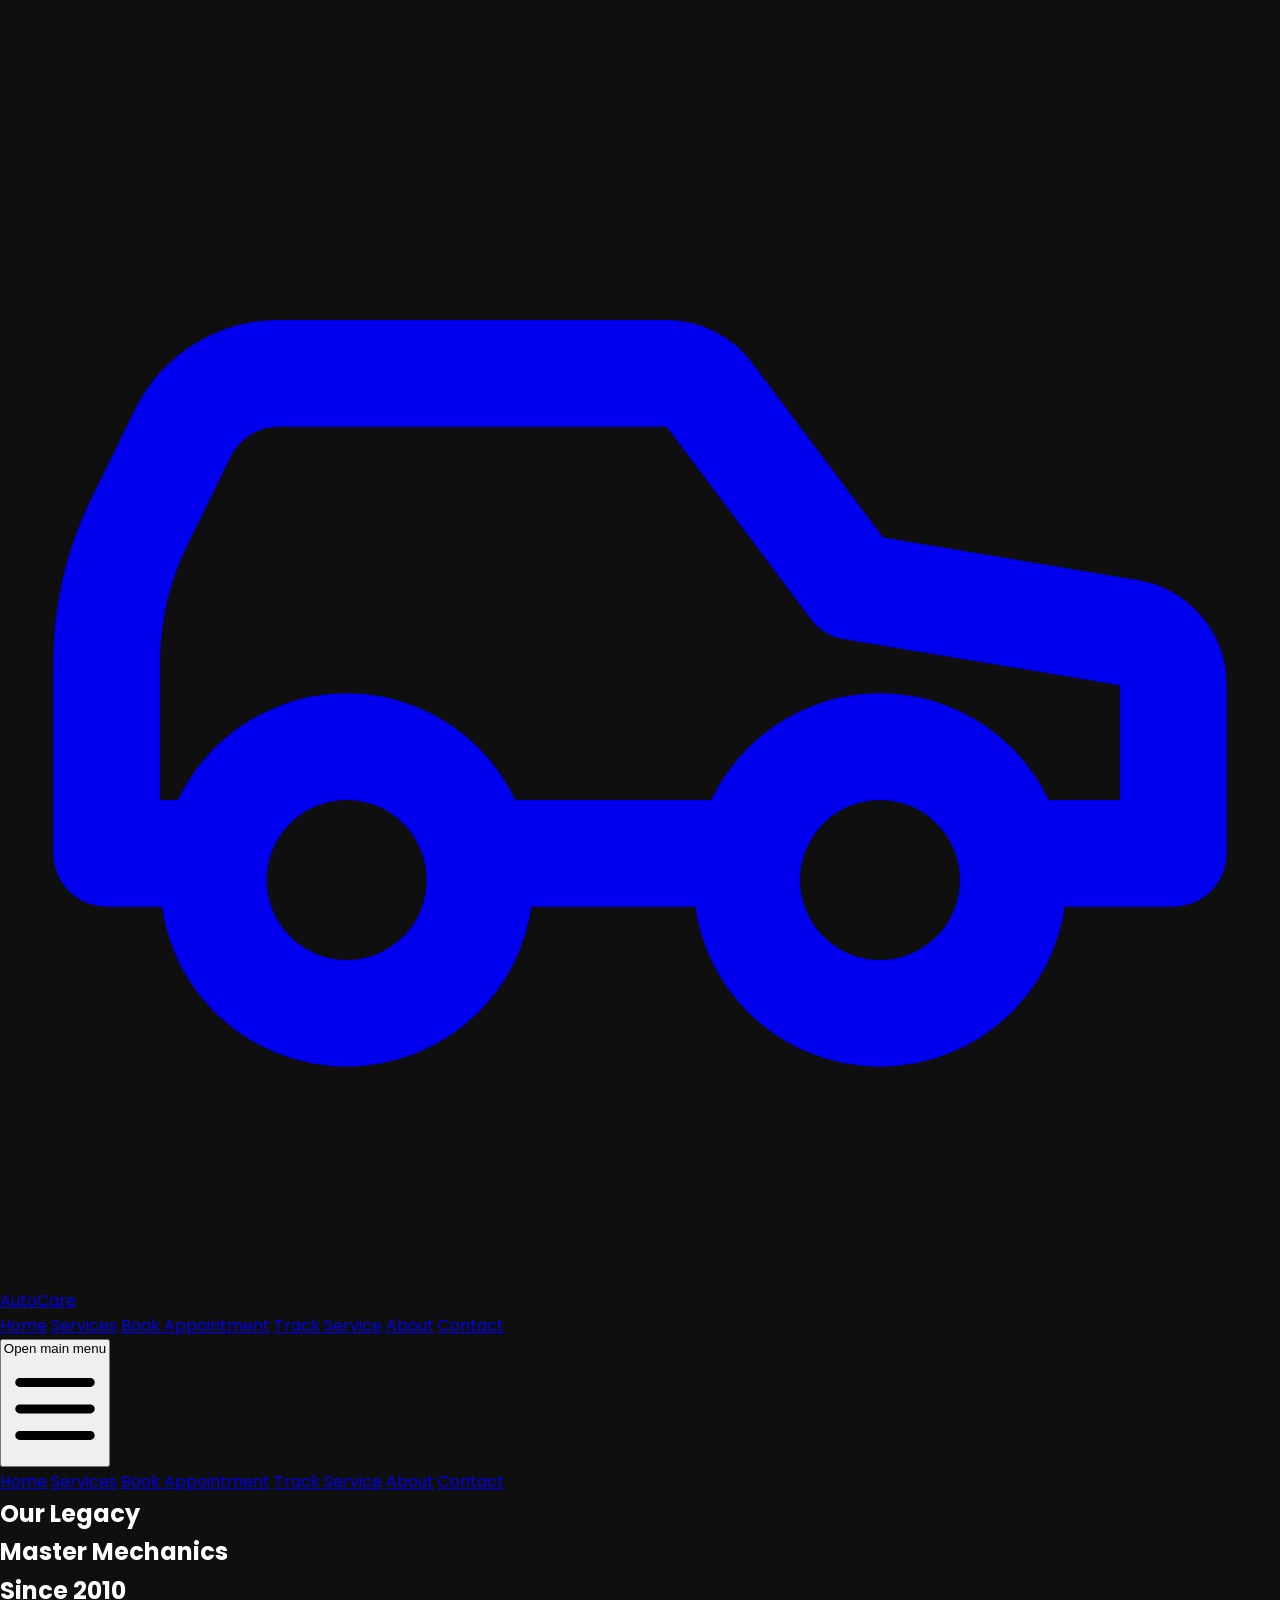
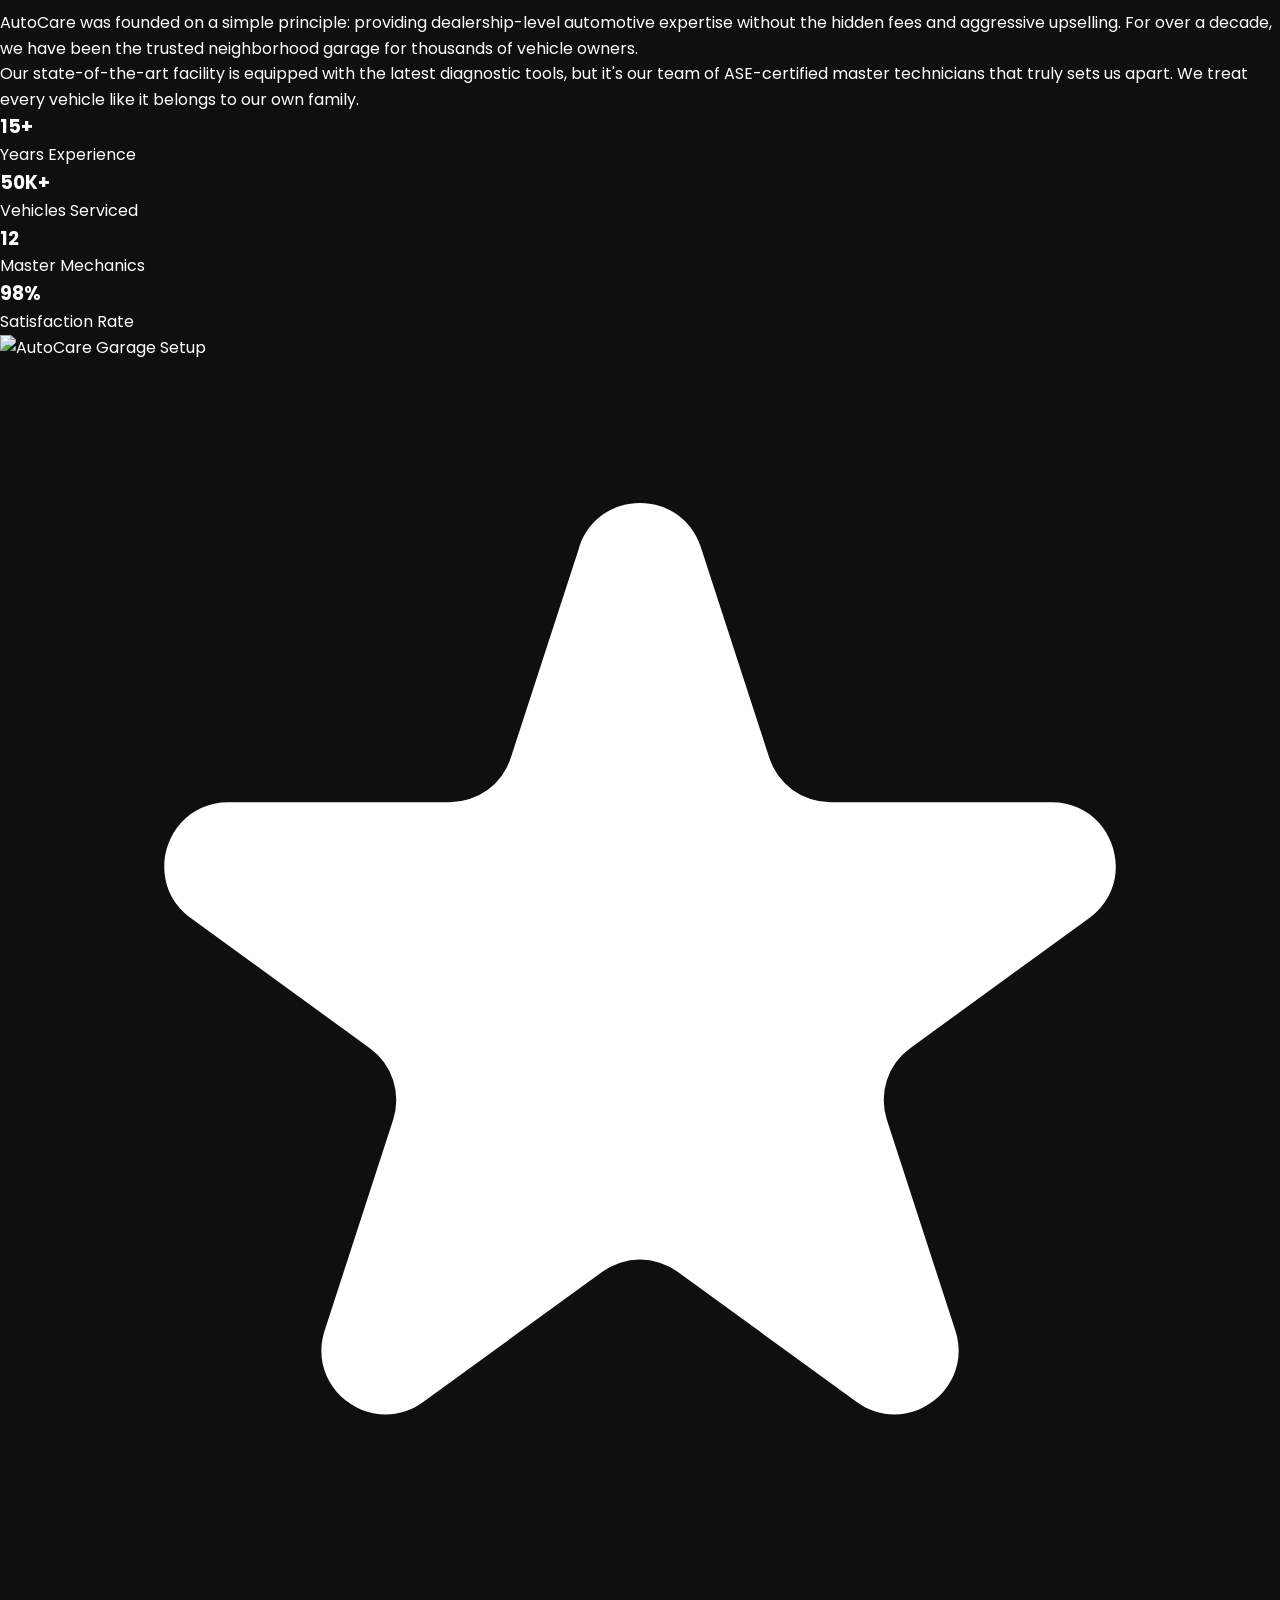
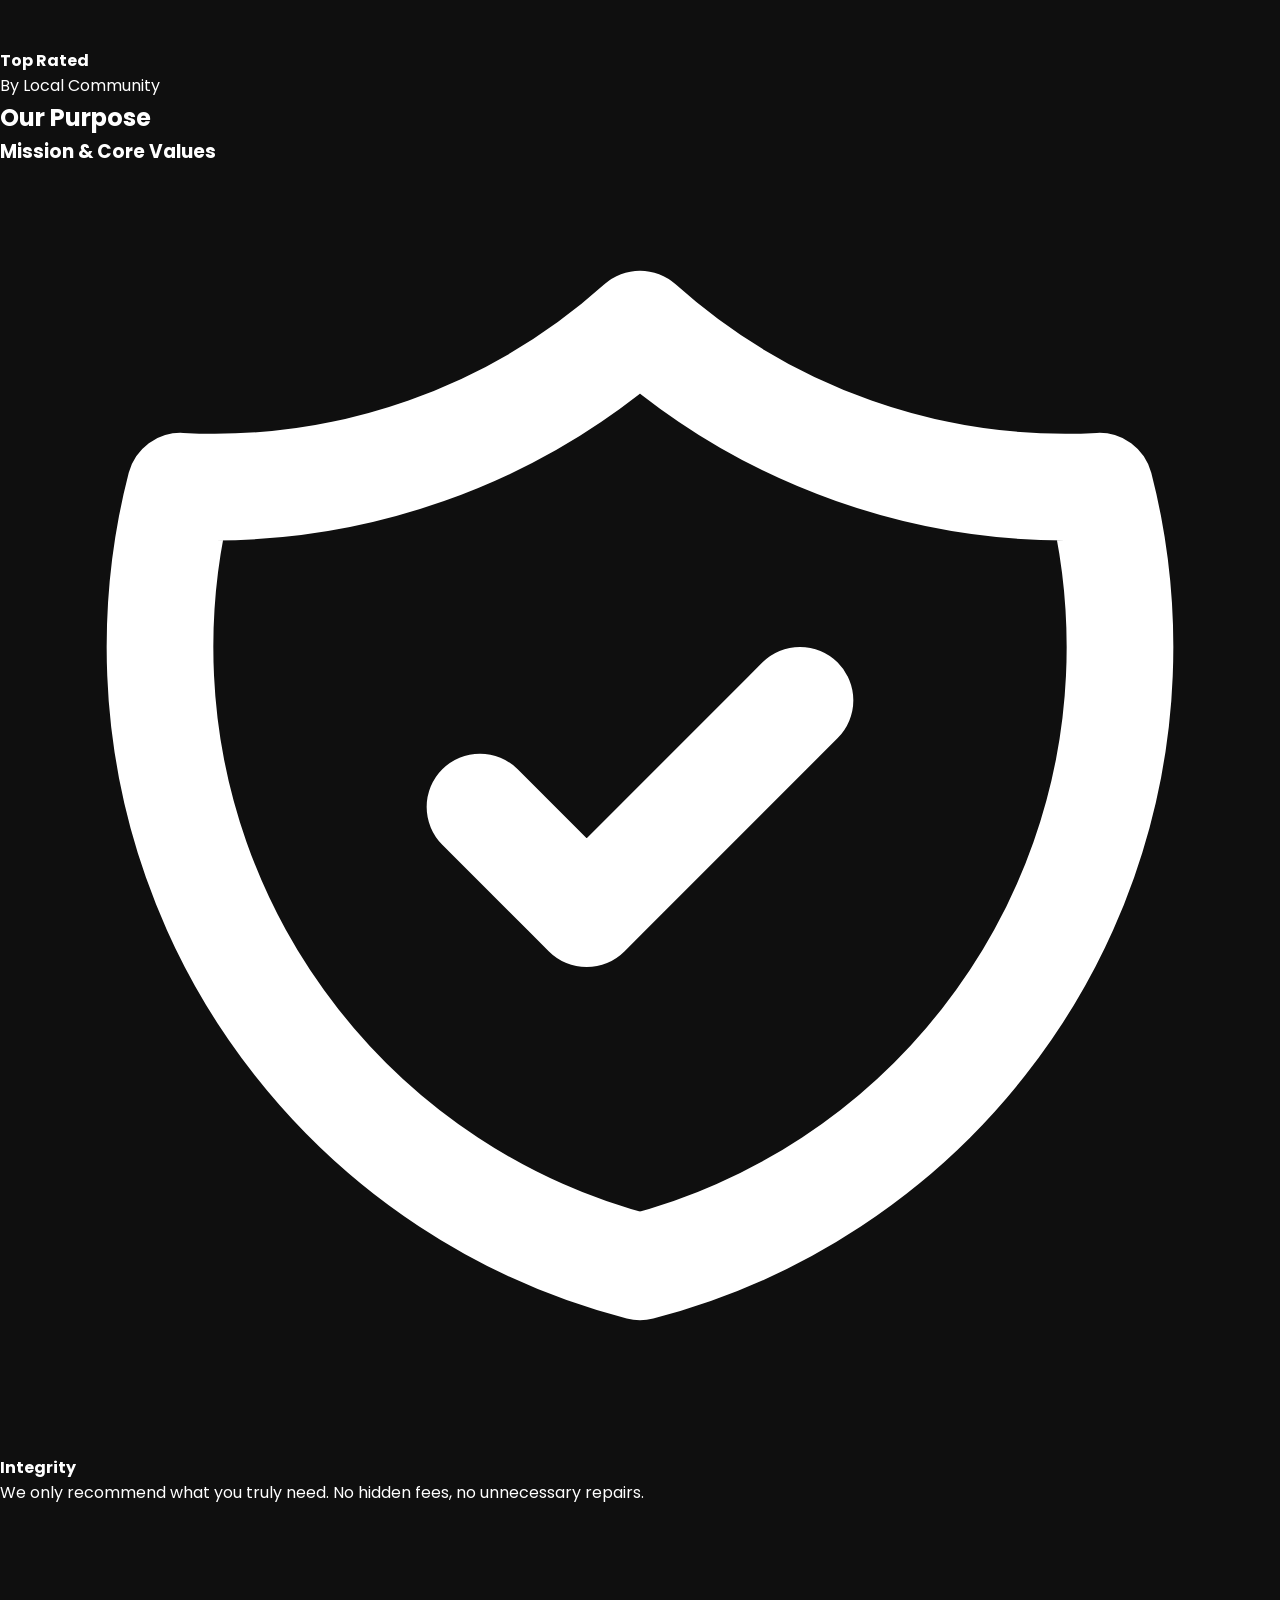
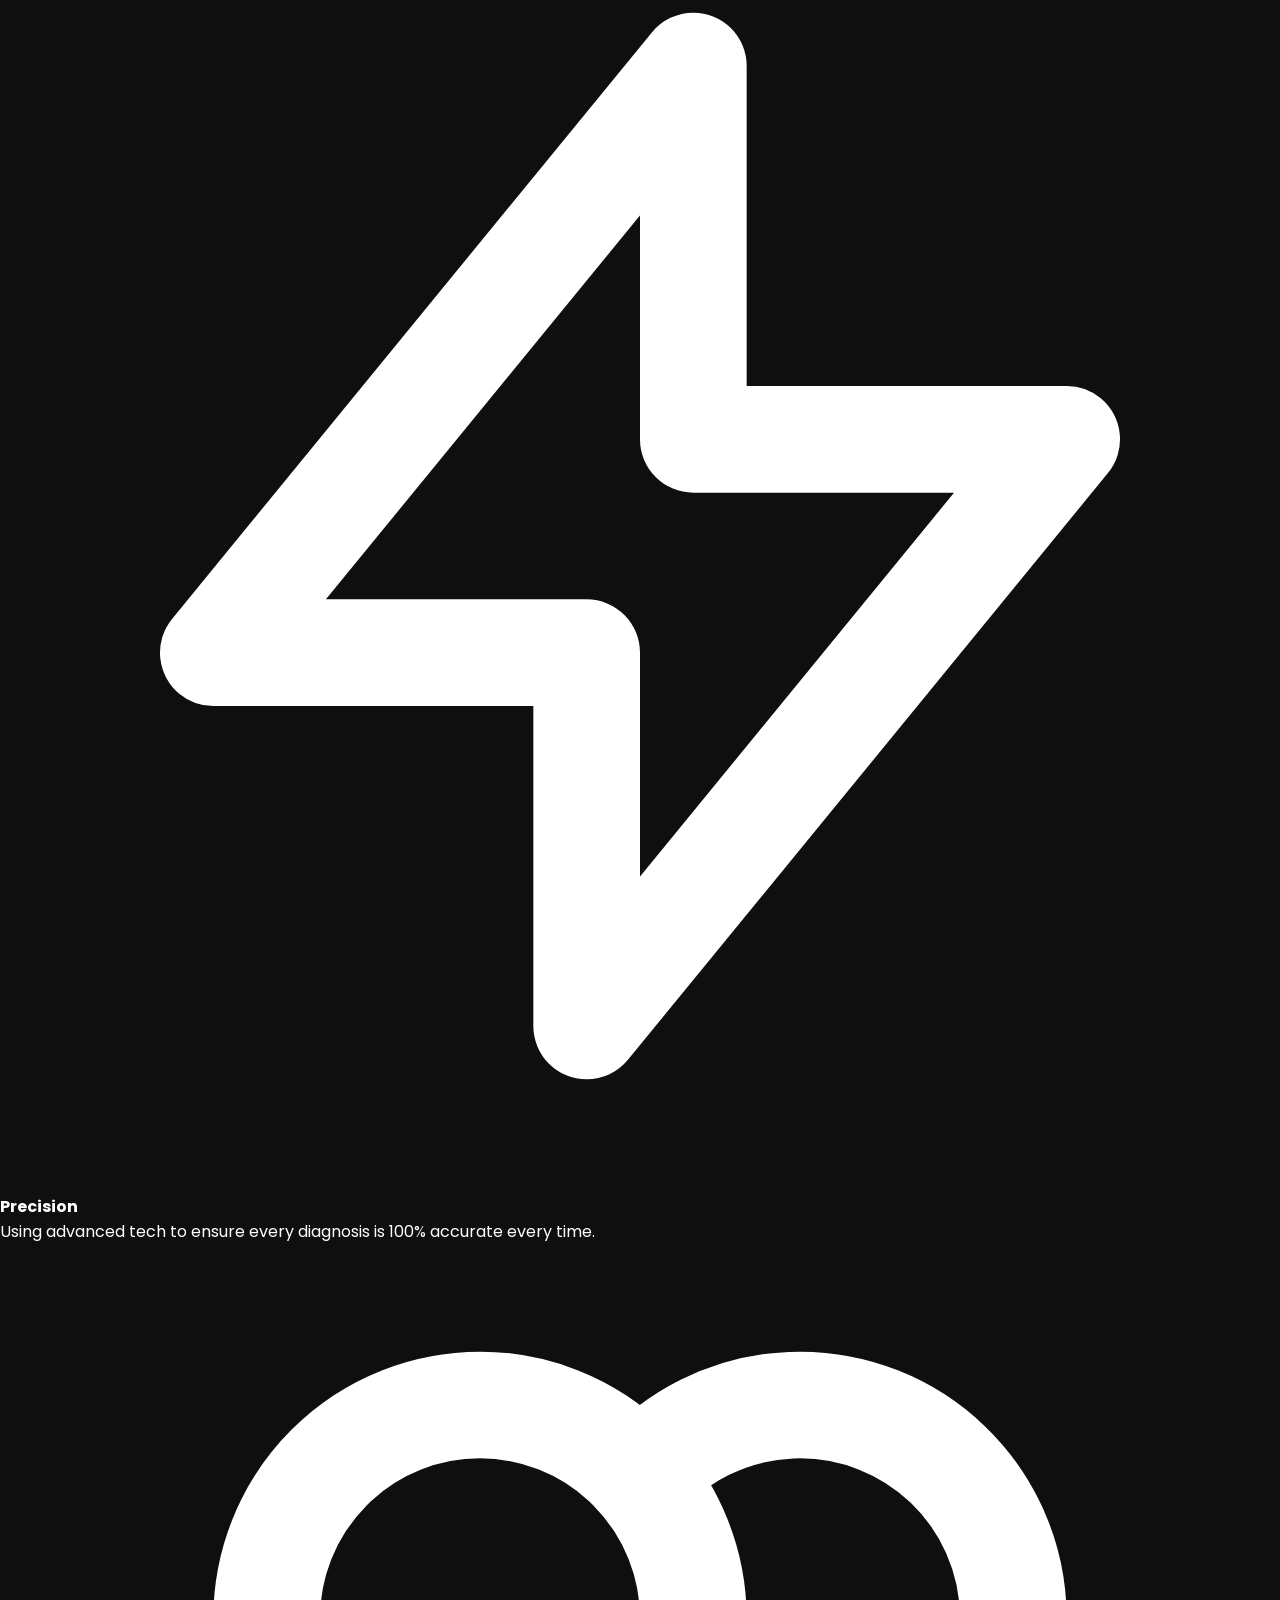
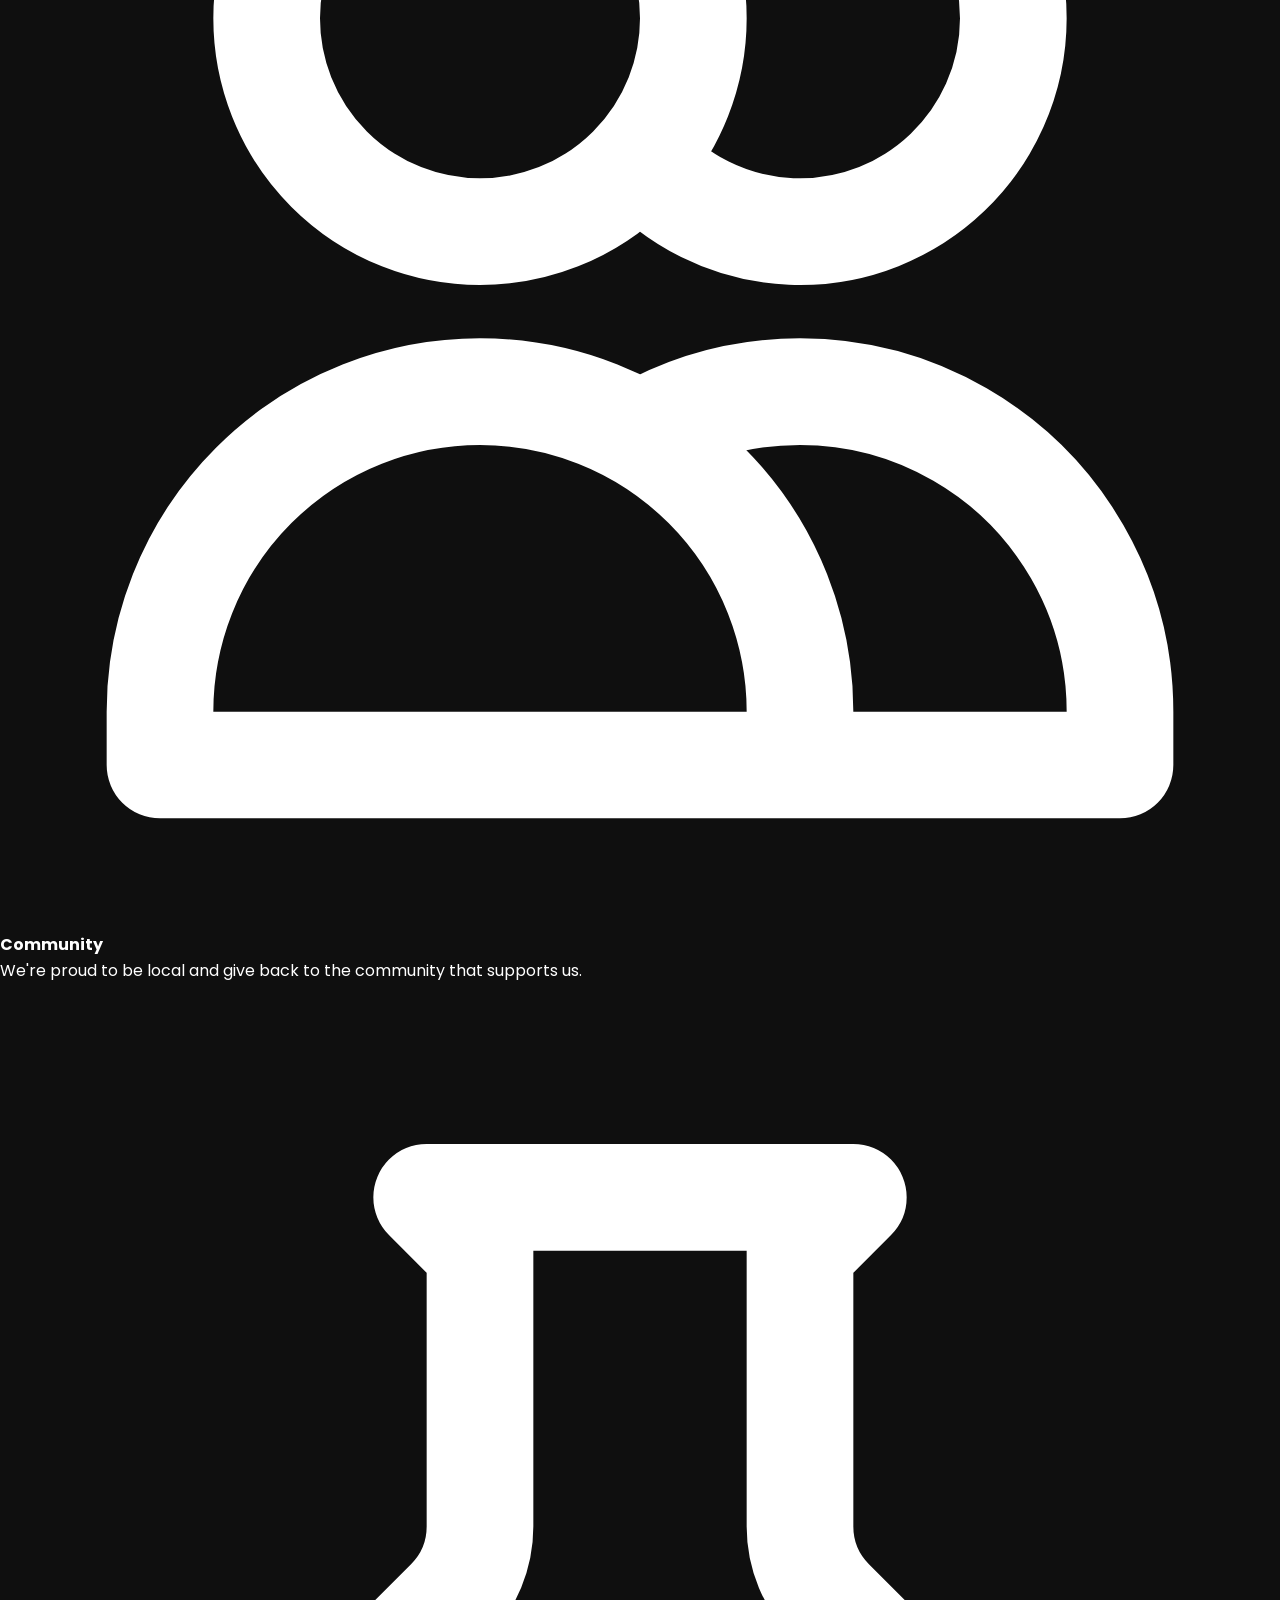
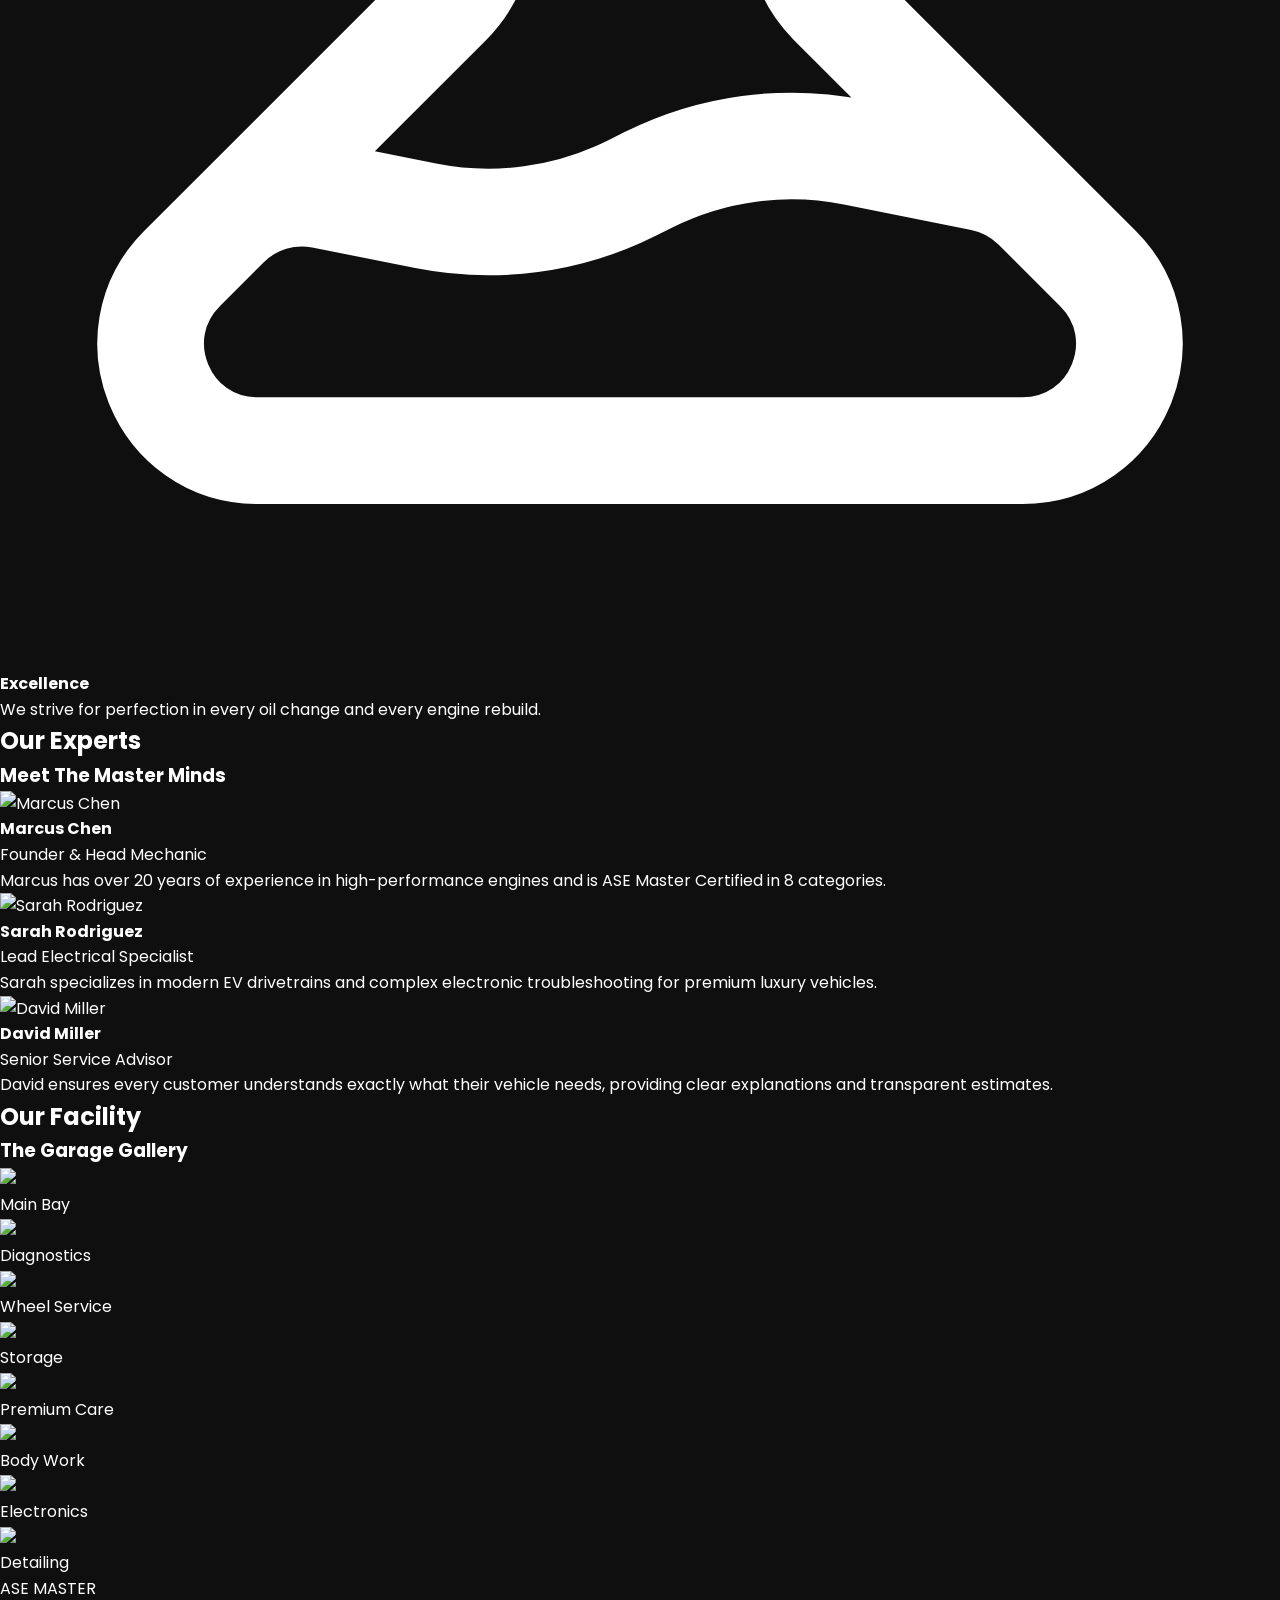
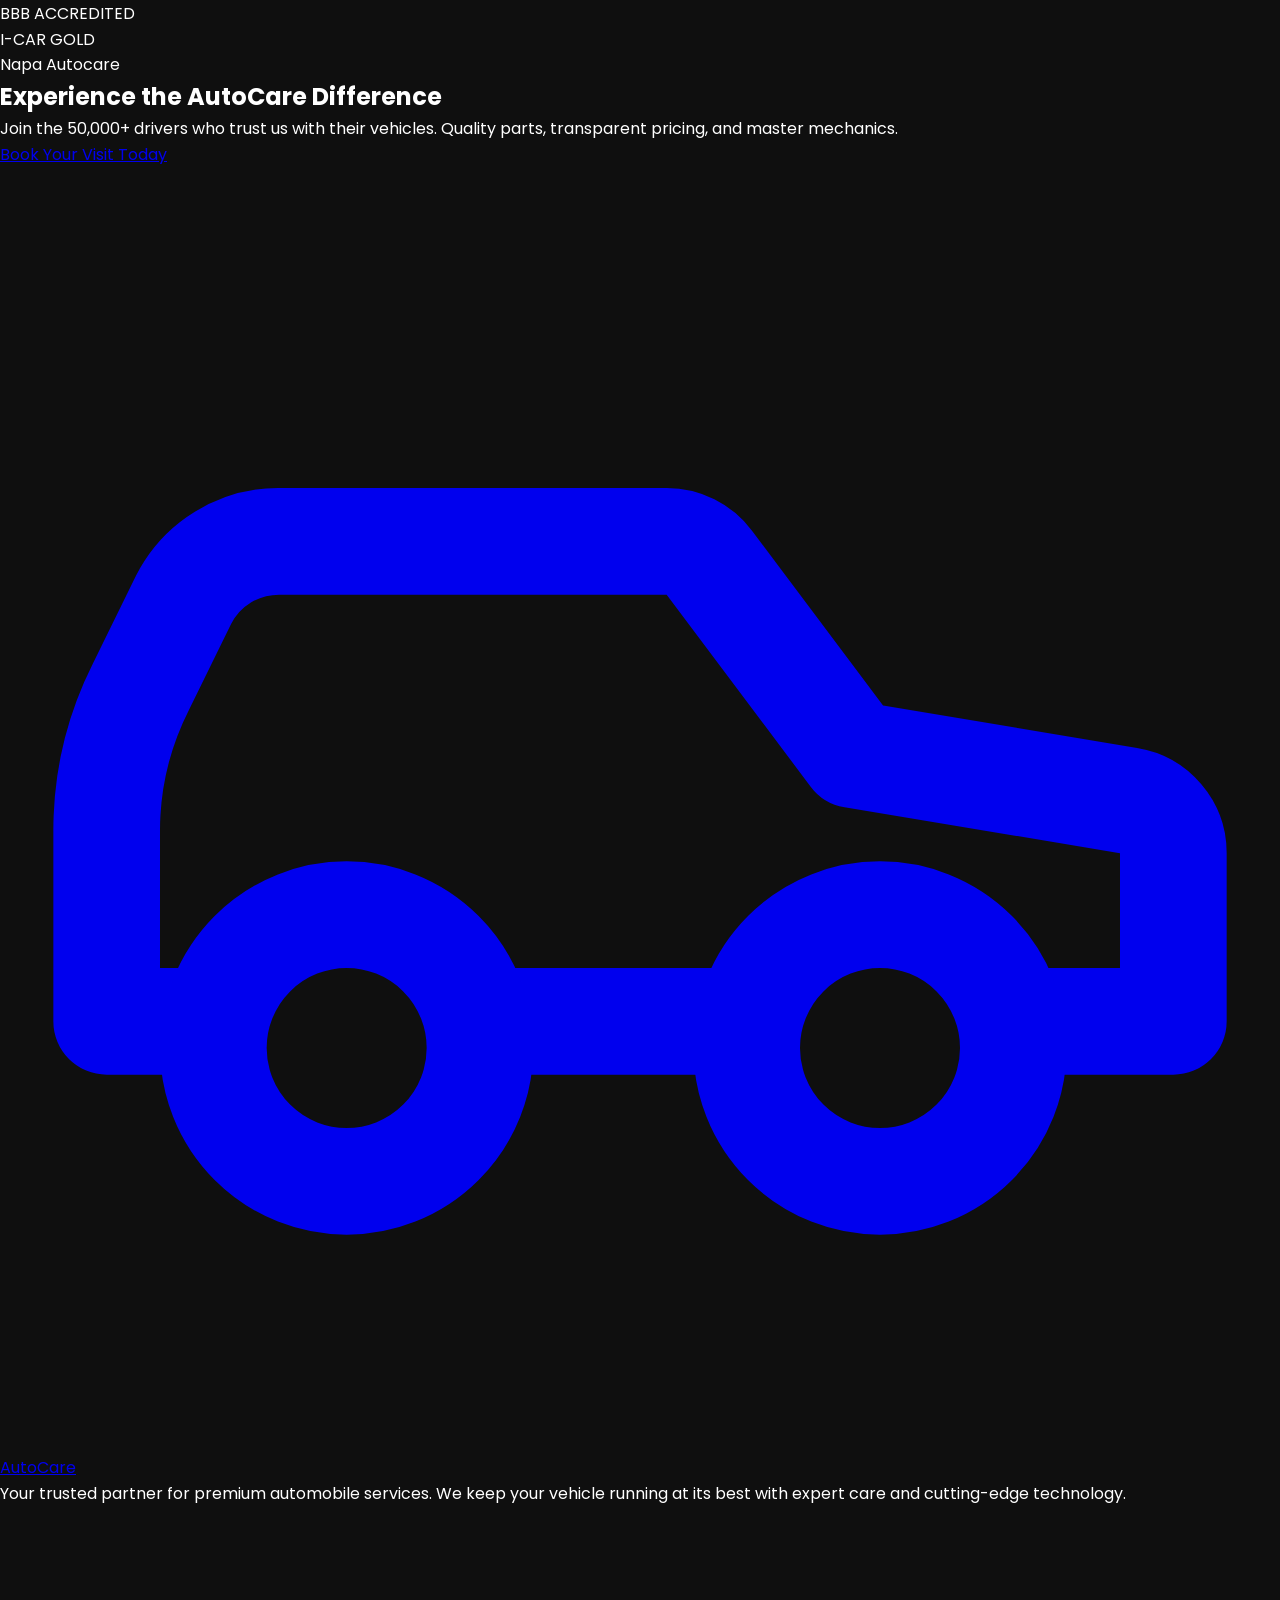
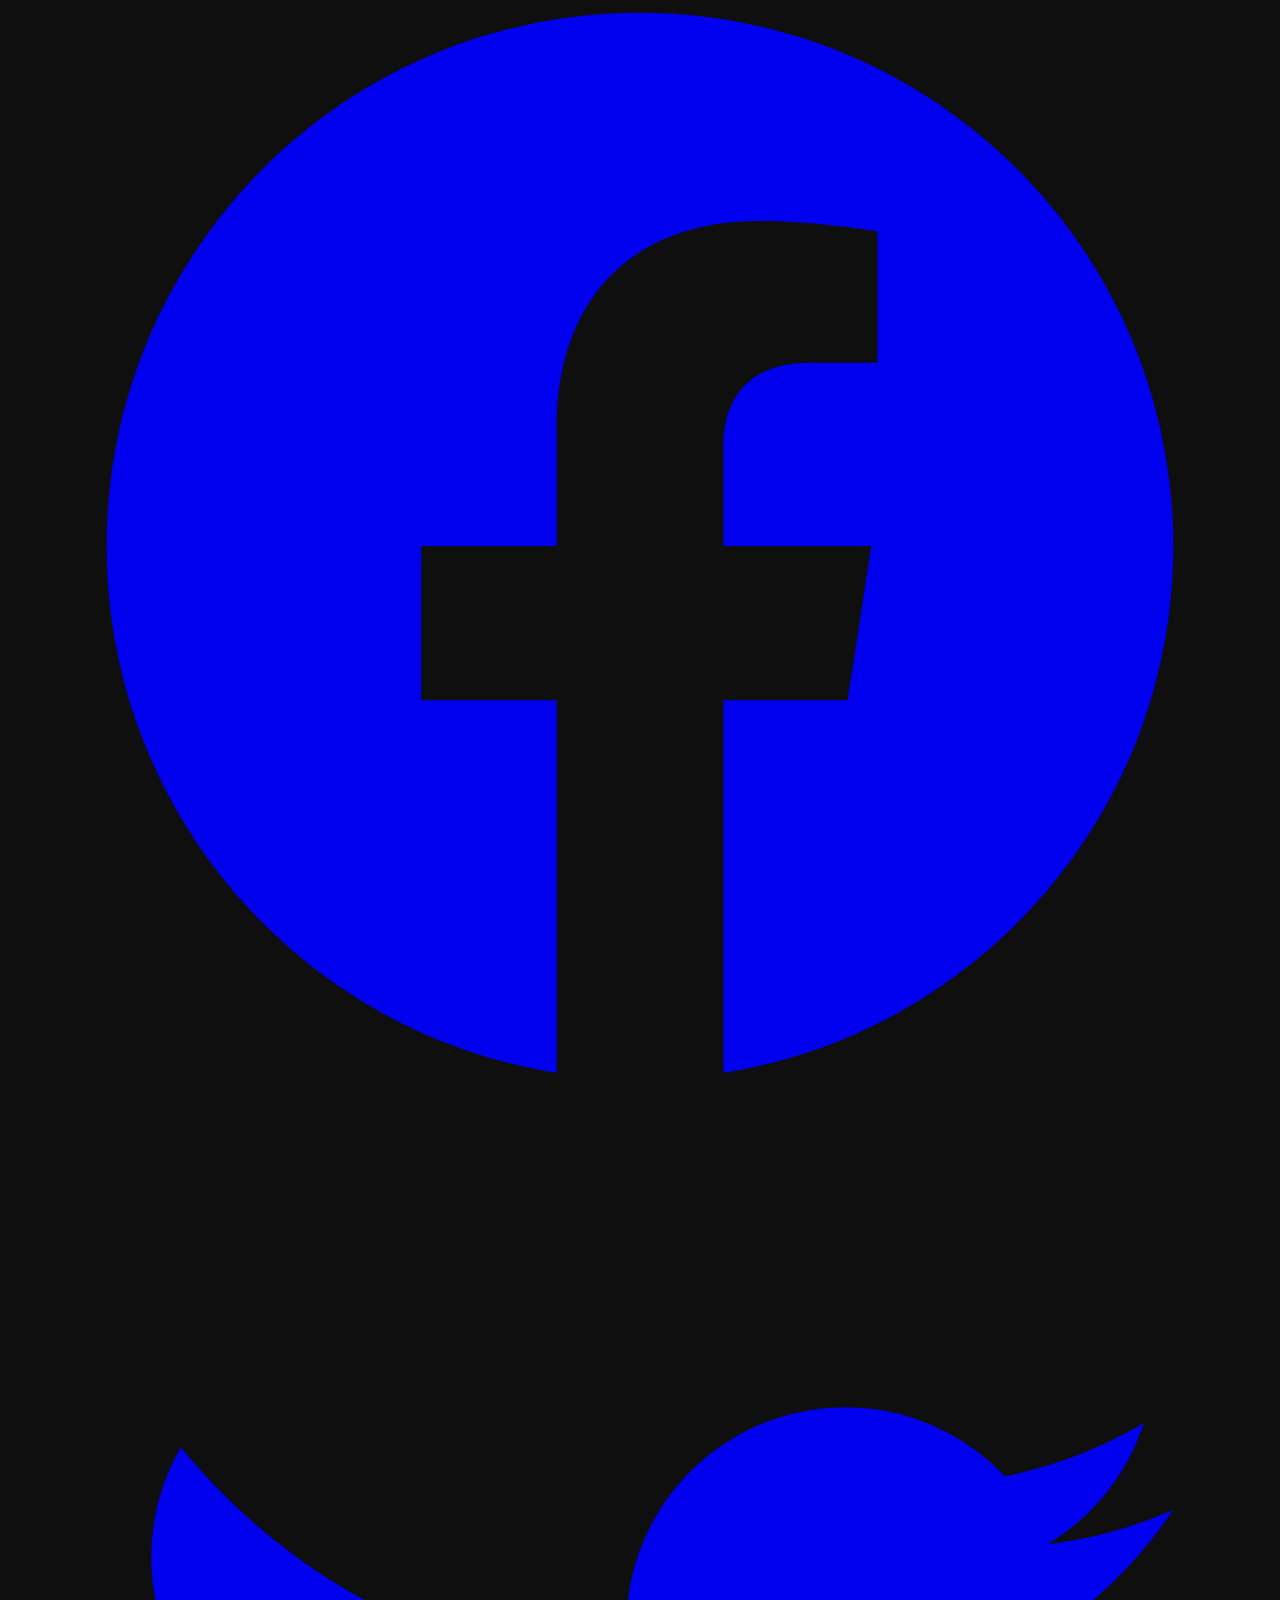
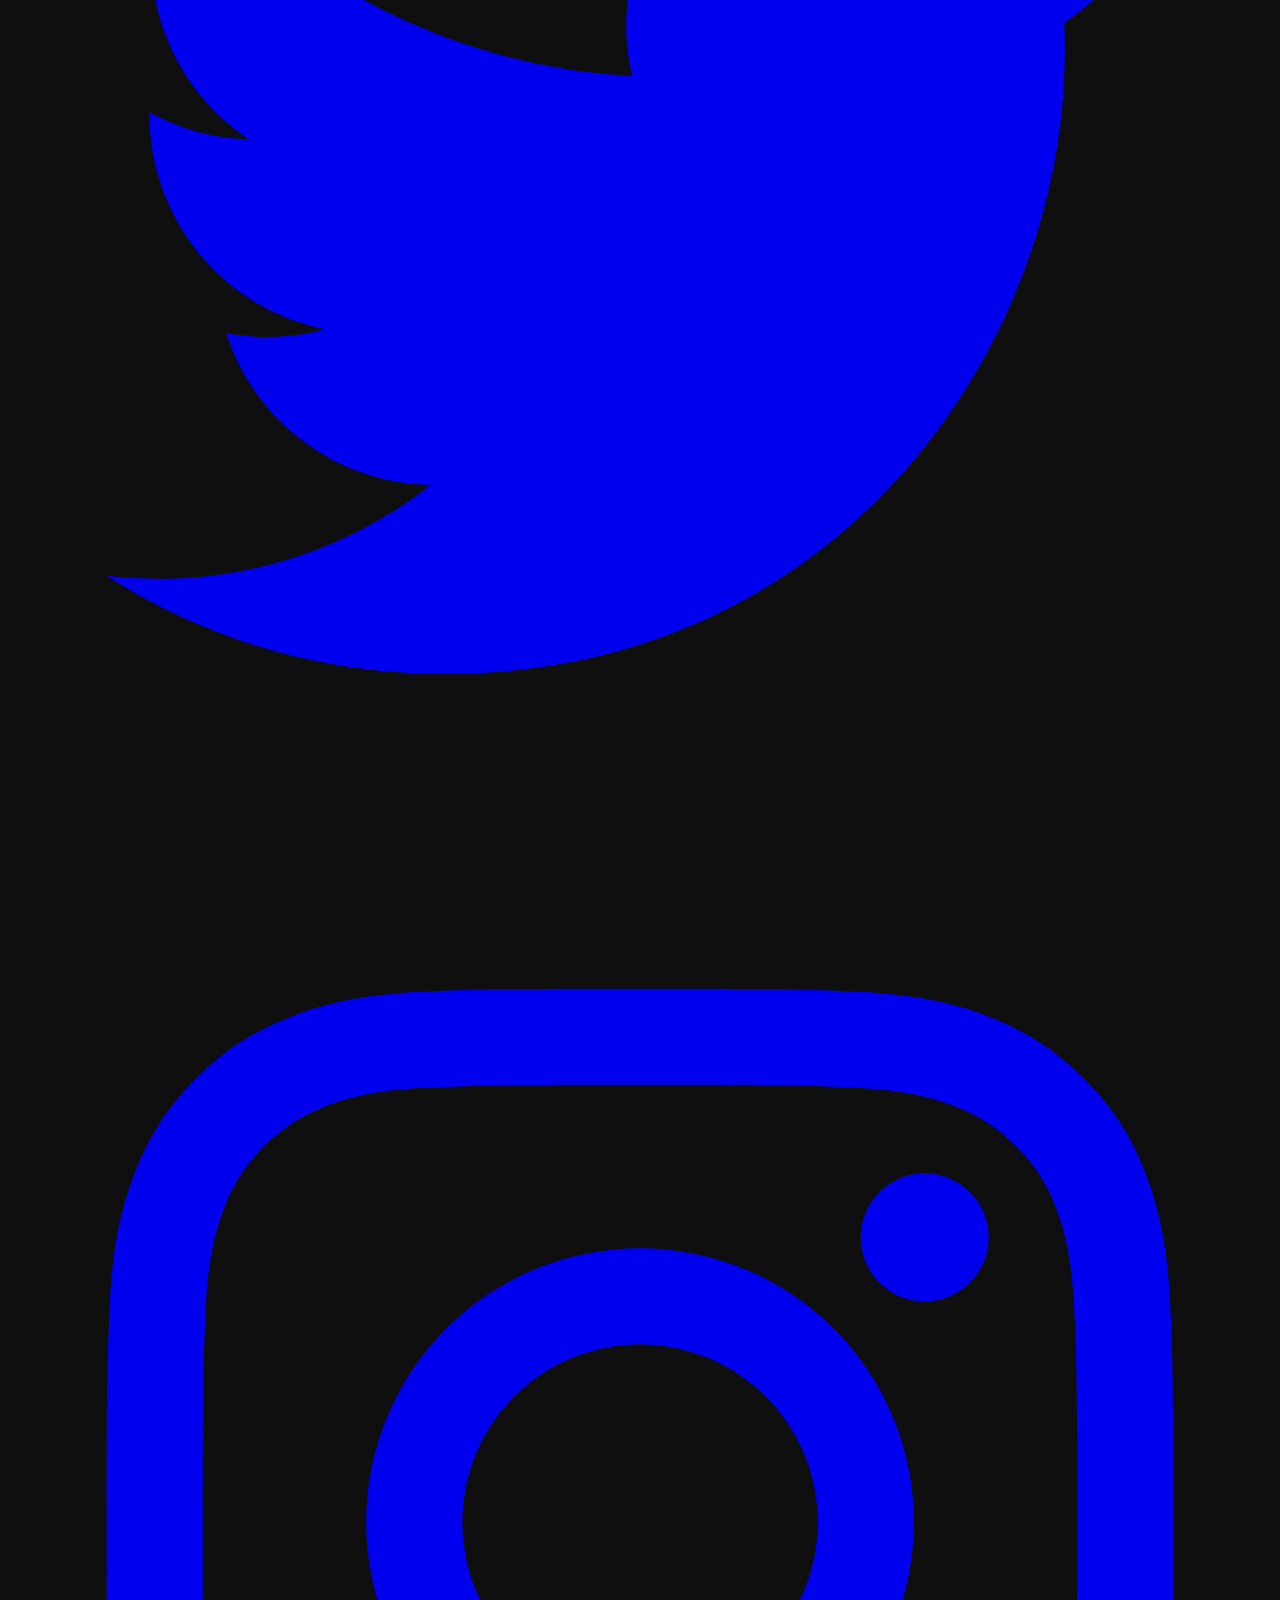
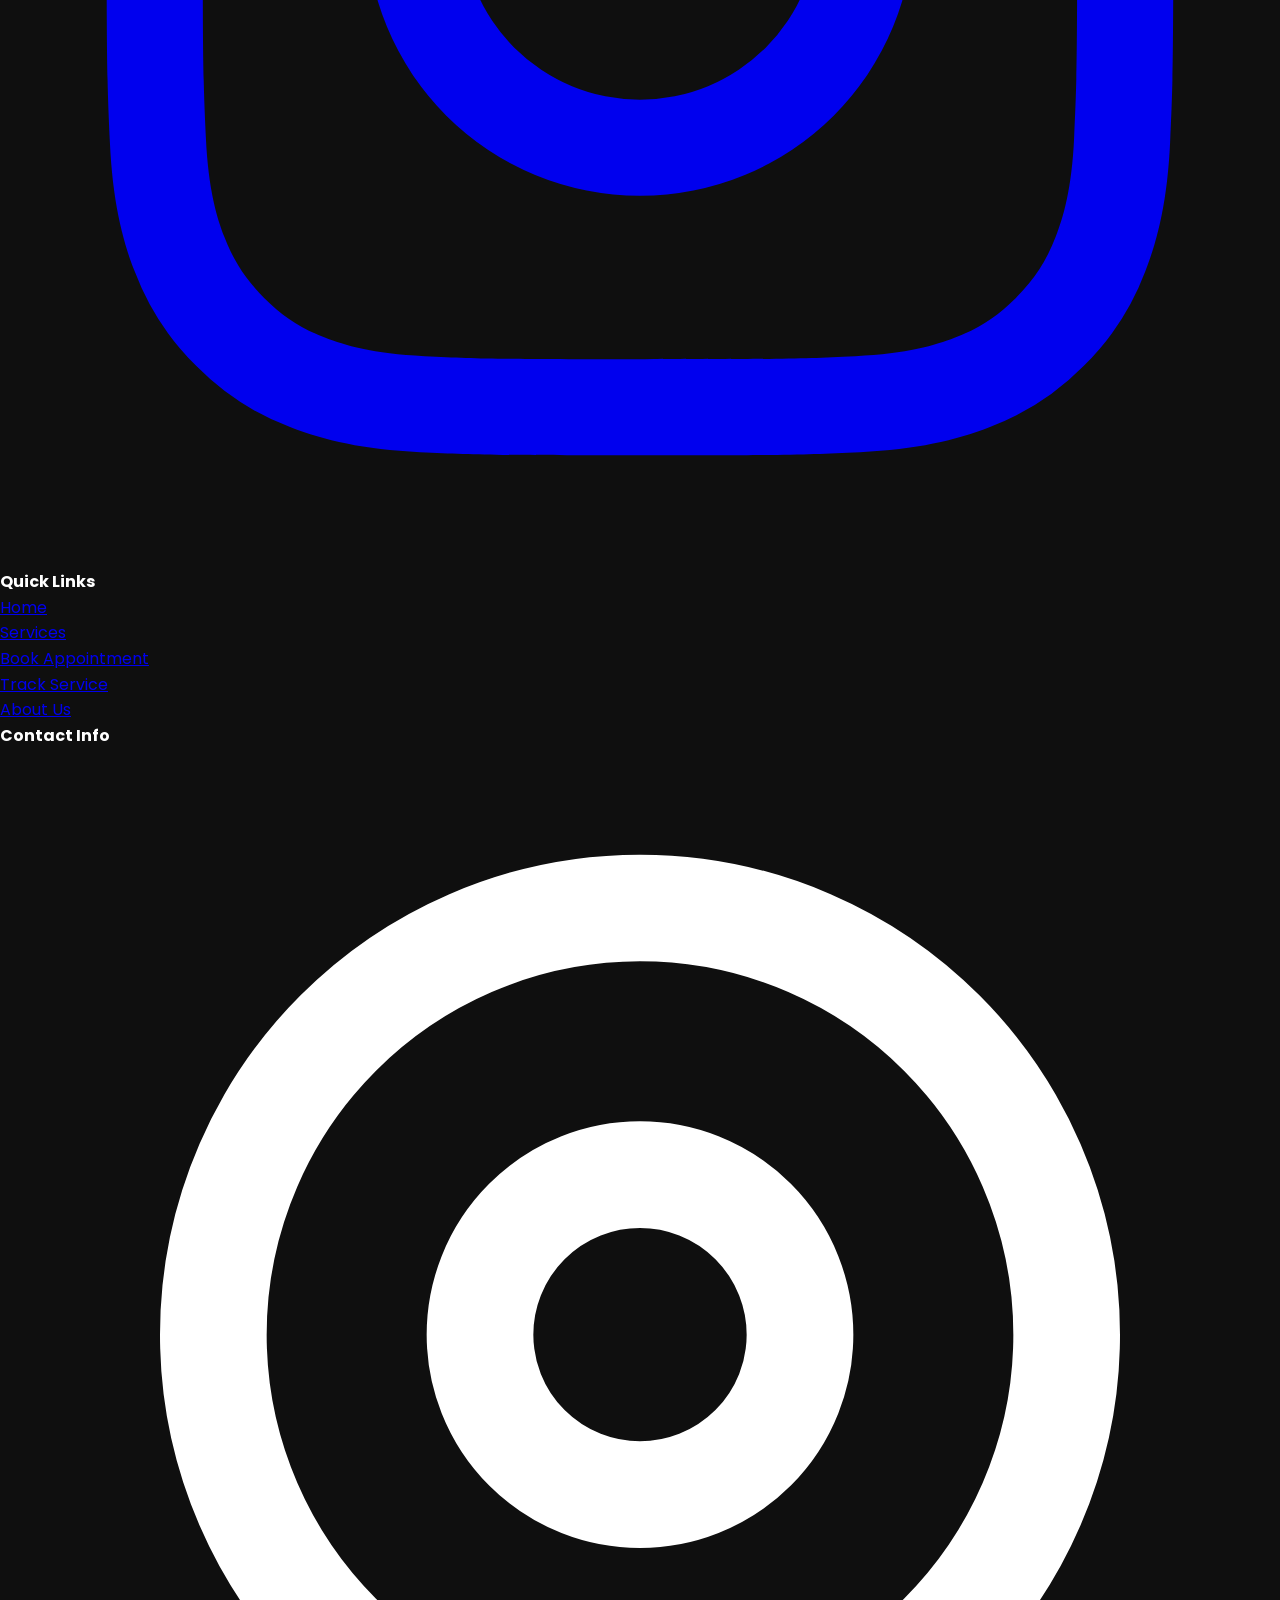
==== commit 9b33d83d: "added contents" ====
--- a/pages/about.html
+++ b/pages/about.html
@@ -18,7 +18,7 @@
   
   <!-- Navbar -->
   <nav class="sticky top-0 z-50 bg-[#0f0f0f]/90 backdrop-blur-md border-b border-[#2a2a2a] transition-all duration-300" id="navbar">
-  <div class="max-w-7xl mx-auto px-4 sm:px-6 lg:px-8">
+  <div class="max-w-full mx-auto px-4 sm:px-6 lg:px-8">
     <div class="flex items-center justify-between h-20">
       <!-- Logo -->
       <div class="flex-shrink-0">
@@ -71,7 +71,7 @@
     <!-- Subtle Background Element -->
     <div class="absolute top-1/4 right-0 w-[500px] h-[500px] bg-yellow-400/5 blur-[120px] rounded-full pointer-events-none"></div>
 
-    <div class="max-w-7xl mx-auto px-4 sm:px-6 lg:px-8">
+    <div class="max-w-full mx-auto px-4 sm:px-6 lg:px-8">
       
       <!-- Intro & Experience Section -->
       <div class="flex flex-col lg:flex-row gap-16 items-center mb-32 fade-in">
@@ -120,47 +120,141 @@
         </div>
       </div>
 
-      <!-- Workshop Gallery -->
-      <div class="pt-16 border-t border-[#2a2a2a]">
-        <div class="text-center mb-16 fade-in delay-100">
-          <h2 class="text-yellow-400 font-bold tracking-wide uppercase text-sm mb-2">Inside Our Shop</h2>
-          <h3 class="text-4xl font-extrabold text-white">Our Modern Workshop</h3>
-          <p class="text-gray-400 mt-4 max-w-2xl mx-auto">Equipped with state-of-the-art tools and pristine, highly organized bays to ensure your vehicle is treated with the utmost care.</p>
-        </div>
-        
-        <div class="grid grid-cols-1 md:grid-cols-2 lg:grid-cols-3 gap-8">
-          <!-- Gallery Item 1 -->
-          <div class="rounded-2xl overflow-hidden border border-[#2a2a2a] group relative aspect-video fade-in delay-100 shadow-xl cursor-pointer">
-            <img src="https://images.unsplash.com/photo-1619642751034-765dfdf7c58e?auto=format&fit=crop&w=800&q=80" alt="Diagnostics Terminal" class="w-full h-full object-cover transition-transform duration-700 ease-in-out group-hover:scale-110 group-active:scale-110">
-            <div class="absolute inset-0 bg-gradient-to-t from-[#0f0f0f] via-black/20 to-transparent opacity-0 group-hover:opacity-100 transition-opacity duration-300 flex items-end p-6">
-              <div>
-                <span class="text-yellow-400 text-sm font-bold tracking-wide uppercase mb-1 block">Bay 1</span>
-                <span class="text-white font-bold text-xl">Diagnostics Station</span>
-              </div>
-            </div>
-          </div>
-          <!-- Gallery Item 2 -->
-          <div class="rounded-2xl overflow-hidden border border-[#2a2a2a] group relative aspect-video fade-in delay-200 shadow-xl cursor-pointer">
-            <img src="../assets/images/engine_repair_bay.png" alt="Engine Repair" class="w-full h-full object-cover transition-transform duration-700 ease-in-out group-hover:scale-110 group-active:scale-110">
-            <div class="absolute inset-0 bg-gradient-to-t from-[#0f0f0f] via-black/20 to-transparent opacity-0 group-hover:opacity-100 transition-opacity duration-300 flex items-end p-6">
-              <div>
-                <span class="text-yellow-400 text-sm font-bold tracking-wide uppercase mb-1 block">Bay 2</span>
-                <span class="text-white font-bold text-xl">Heavy Engine Repair</span>
-              </div>
-            </div>
-          </div>
-          <!-- Gallery Item 3 -->
-          <div class="rounded-2xl overflow-hidden border border-[#2a2a2a] group relative aspect-video fade-in delay-300 shadow-xl cursor-pointer">
-            <img src="../assets/images/wheel_alignment_bay.png" alt="Wheel Alignment" class="w-full h-full object-cover transition-transform duration-700 ease-in-out group-hover:scale-110 group-active:scale-110">
-            <div class="absolute inset-0 bg-gradient-to-t from-[#0f0f0f] via-black/20 to-transparent opacity-0 group-hover:opacity-100 transition-opacity duration-300 flex items-end p-6">
-              <div>
-                <span class="text-yellow-400 text-sm font-bold tracking-wide uppercase mb-1 block">Bay 3</span>
-                <span class="text-white font-bold text-xl">Precision Alignment</span>
-              </div>
-            </div>
-          </div>
-        </div>
-      </div>
+      <!-- MISSION & VALUES -->
+<section class="py-24 bg-[#111111] border-y border-[#2a2a2a]">
+  <div class="max-w-full mx-auto px-4 sm:px-6 lg:px-8">
+    <div class="text-center mb-16 fade-in">
+      <h2 class="text-yellow-400 font-bold tracking-wide uppercase text-sm mb-2">Our Purpose</h2>
+      <h3 class="text-4xl font-extrabold text-white">Mission & Core Values</h3>
+    </div>
+    <div class="grid grid-cols-1 md:grid-cols-2 lg:grid-cols-4 gap-8">
+      <div class="bg-[#1a1a1a] p-8 rounded-2xl border border-[#2a2a2a] hover:border-yellow-400 transition-all duration-300 group fade-in">
+        <div class="text-yellow-400 mb-6"><svg class="w-10 h-10" fill="none" viewBox="0 0 24 24" stroke="currentColor"><path stroke-linecap="round" stroke-linejoin="round" stroke-width="2" d="M9 12l2 2 4-4m5.618-4.016A11.955 11.955 0 0112 2.944a11.955 11.955 0 01-8.618 3.04A12.02 12.02 0 003 9c0 5.591 3.824 10.29 9 11.622 5.176-1.332 9-6.03 9-11.622 0-1.042-.133-2.052-.382-3.016z" /></svg></div>
+        <h4 class="text-white font-bold mb-3">Integrity</h4>
+        <p class="text-gray-500 text-sm">We only recommend what you truly need. No hidden fees, no unnecessary repairs.</p>
+      </div>
+      <div class="bg-[#1a1a1a] p-8 rounded-2xl border border-[#2a2a2a] hover:border-yellow-400 transition-all duration-300 group fade-in" style="transition-delay: 100ms">
+        <div class="text-yellow-400 mb-6"><svg class="w-10 h-10" fill="none" viewBox="0 0 24 24" stroke="currentColor"><path stroke-linecap="round" stroke-linejoin="round" stroke-width="2" d="M13 10V3L4 14h7v7l9-11h-7z" /></svg></div>
+        <h4 class="text-white font-bold mb-3">Precision</h4>
+        <p class="text-gray-500 text-sm">Using advanced tech to ensure every diagnosis is 100% accurate every time.</p>
+      </div>
+      <div class="bg-[#1a1a1a] p-8 rounded-2xl border border-[#2a2a2a] hover:border-yellow-400 transition-all duration-300 group fade-in" style="transition-delay: 200ms">
+        <div class="text-yellow-400 mb-6"><svg class="w-10 h-10" fill="none" viewBox="0 0 24 24" stroke="currentColor"><path stroke-linecap="round" stroke-linejoin="round" stroke-width="2" d="M12 4.354a4 4 0 110 5.292M15 21H3v-1a6 6 0 0112 0v1zm0 0h6v-1a6 6 0 00-9-5.197M13 7a4 4 0 11-8 0 4 4 0 018 0z" /></svg></div>
+        <h4 class="text-white font-bold mb-3">Community</h4>
+        <p class="text-gray-500 text-sm">We're proud to be local and give back to the community that supports us.</p>
+      </div>
+      <div class="bg-[#1a1a1a] p-8 rounded-2xl border border-[#2a2a2a] hover:border-yellow-400 transition-all duration-300 group fade-in" style="transition-delay: 300ms">
+        <div class="text-yellow-400 mb-6"><svg class="w-10 h-10" fill="none" viewBox="0 0 24 24" stroke="currentColor"><path stroke-linecap="round" stroke-linejoin="round" stroke-width="2" d="M19.428 15.428a2 2 0 00-1.022-.547l-2.387-.477a6 6 0 00-3.86.517l-.318.158a6 6 0 01-3.86.517L6.05 15.21a2 2 0 00-1.806.547M8 4h8l-1 1v5.172a2 2 0 00.586 1.414l5 5c1.26 1.26.367 3.414-1.415 3.414H4.828c-1.782 0-2.674-2.154-1.414-3.414l5-5A2 2 0 009 10.172V5L8 4z" /></svg></div>
+        <h4 class="text-white font-bold mb-3">Excellence</h4>
+        <p class="text-gray-500 text-sm">We strive for perfection in every oil change and every engine rebuild.</p>
+      </div>
+    </div>
+  </div>
+</section>
+
+<!-- MEET THE TEAM -->
+<section class="py-24 bg-[#0f0f0f]">
+  <div class="max-w-full mx-auto px-4 sm:px-6 lg:px-8">
+    <div class="text-center mb-16 fade-in">
+      <h2 class="text-yellow-400 font-bold tracking-wide uppercase text-sm mb-2">Our Experts</h2>
+      <h3 class="text-4xl font-extrabold text-white">Meet The Master Minds</h3>
+    </div>
+    <div class="grid grid-cols-1 md:grid-cols-2 lg:grid-cols-3 gap-12">
+      <!-- Team 1 -->
+      <div class="group fade-in">
+        <div class="relative rounded-3xl overflow-hidden mb-6 aspect-[4/5]">
+          <img src="https://images.unsplash.com/photo-1560250097-0b93528c311a?auto=format&fit=crop&w=800&q=80" alt="Marcus Chen" class="w-full h-full object-cover transition-transform duration-700 group-hover:scale-110">
+          <div class="absolute inset-0 bg-gradient-to-t from-black via-transparent to-transparent opacity-60"></div>
+          <div class="absolute bottom-6 left-6">
+            <h4 class="text-2xl font-bold text-white mb-1">Marcus Chen</h4>
+            <p class="text-yellow-400 font-bold text-sm tracking-widest uppercase">Founder & Head Mechanic</p>
+          </div>
+        </div>
+        <p class="text-gray-500 text-sm leading-relaxed">Marcus has over 20 years of experience in high-performance engines and is ASE Master Certified in 8 categories.</p>
+      </div>
+      <!-- Team 2 -->
+      <div class="group fade-in" style="transition-delay: 100ms">
+        <div class="relative rounded-3xl overflow-hidden mb-6 aspect-[4/5]">
+          <img src="https://images.unsplash.com/photo-1573496359142-b8d87734a5a2?auto=format&fit=crop&w=800&q=80" alt="Sarah Rodriguez" class="w-full h-full object-cover transition-transform duration-700 group-hover:scale-110">
+          <div class="absolute inset-0 bg-gradient-to-t from-black via-transparent to-transparent opacity-60"></div>
+          <div class="absolute bottom-6 left-6">
+            <h4 class="text-2xl font-bold text-white mb-1">Sarah Rodriguez</h4>
+            <p class="text-yellow-400 font-bold text-sm tracking-widest uppercase">Lead Electrical Specialist</p>
+          </div>
+        </div>
+        <p class="text-gray-500 text-sm leading-relaxed">Sarah specializes in modern EV drivetrains and complex electronic troubleshooting for premium luxury vehicles.</p>
+      </div>
+      <!-- Team 3 -->
+      <div class="group fade-in" style="transition-delay: 200ms">
+        <div class="relative rounded-3xl overflow-hidden mb-6 aspect-[4/5]">
+          <img src="https://images.unsplash.com/photo-1519085360753-af0119f7cbe7?auto=format&fit=crop&w=800&q=80" alt="David Miller" class="w-full h-full object-cover transition-transform duration-700 group-hover:scale-110">
+          <div class="absolute inset-0 bg-gradient-to-t from-black via-transparent to-transparent opacity-60"></div>
+          <div class="absolute bottom-6 left-6">
+            <h4 class="text-2xl font-bold text-white mb-1">David Miller</h4>
+            <p class="text-yellow-400 font-bold text-sm tracking-widest uppercase">Senior Service Advisor</p>
+          </div>
+        </div>
+        <p class="text-gray-500 text-sm leading-relaxed">David ensures every customer understands exactly what their vehicle needs, providing clear explanations and transparent estimates.</p>
+      </div>
+    </div>
+  </div>
+</section>
+
+<!-- WORKSHOP GALLERY -->
+<section class="py-24 bg-[#111111] border-y border-[#2a2a2a]">
+  <div class="max-w-full mx-auto px-4 sm:px-6 lg:px-8">
+    <div class="text-center mb-16 fade-in">
+      <h2 class="text-yellow-400 font-bold tracking-wide uppercase text-sm mb-2">Our Facility</h2>
+      <h3 class="text-4xl font-extrabold text-white">The Garage Gallery</h3>
+    </div>
+    <div class="grid grid-cols-2 md:grid-cols-4 gap-4">
+      <div class="rounded-2xl overflow-hidden h-64 fade-in group relative">
+        <img src="https://images.unsplash.com/photo-1486006920555-c77dcf18193c?auto=format&fit=crop&w=600&q=80" class="w-full h-full object-cover hover:scale-110 transition-transform duration-700">
+        <div class="absolute inset-0 bg-black/40 opacity-0 group-hover:opacity-100 transition-opacity flex items-center justify-center text-white font-bold">Main Bay</div>
+      </div>
+      <div class="rounded-2xl overflow-hidden h-64 md:mt-12 fade-in group relative" style="transition-delay: 100ms">
+        <img src="https://images.unsplash.com/photo-1487754180451-c456f719a1fc?auto=format&fit=crop&w=600&q=80" class="w-full h-full object-cover hover:scale-110 transition-transform duration-700">
+        <div class="absolute inset-0 bg-black/40 opacity-0 group-hover:opacity-100 transition-opacity flex items-center justify-center text-white font-bold">Diagnostics</div>
+      </div>
+      <div class="rounded-2xl overflow-hidden h-64 fade-in group relative" style="transition-delay: 200ms">
+        <img src="https://images.unsplash.com/photo-1503376780353-7e6692767b70?auto=format&fit=crop&w=600&q=80" class="w-full h-full object-cover hover:scale-110 transition-transform duration-700">
+        <div class="absolute inset-0 bg-black/40 opacity-0 group-hover:opacity-100 transition-opacity flex items-center justify-center text-white font-bold">Wheel Service</div>
+      </div>
+      <div class="rounded-2xl overflow-hidden h-64 md:mt-12 fade-in group relative" style="transition-delay: 300ms">
+        <img src="https://images.unsplash.com/photo-1506521781263-d8422e82f27a?auto=format&fit=crop&w=600&q=80" class="w-full h-full object-cover hover:scale-110 transition-transform duration-700">
+        <div class="absolute inset-0 bg-black/40 opacity-0 group-hover:opacity-100 transition-opacity flex items-center justify-center text-white font-bold">Storage</div>
+      </div>
+      <div class="rounded-2xl overflow-hidden h-64 fade-in group relative">
+        <img src="https://images.unsplash.com/photo-1492144534655-ae79c964c9d7?auto=format&fit=crop&w=600&q=80" class="w-full h-full object-cover hover:scale-110 transition-transform duration-700">
+        <div class="absolute inset-0 bg-black/40 opacity-0 group-hover:opacity-100 transition-opacity flex items-center justify-center text-white font-bold">Premium Care</div>
+      </div>
+      <div class="rounded-2xl overflow-hidden h-64 md:mt-12 fade-in group relative" style="transition-delay: 100ms">
+        <img src="https://images.unsplash.com/photo-1517524008697-84bbe3c3fd98?auto=format&fit=crop&w=600&q=80" class="w-full h-full object-cover hover:scale-110 transition-transform duration-700">
+        <div class="absolute inset-0 bg-black/40 opacity-0 group-hover:opacity-100 transition-opacity flex items-center justify-center text-white font-bold">Body Work</div>
+      </div>
+      <div class="rounded-2xl overflow-hidden h-64 fade-in group relative" style="transition-delay: 200ms">
+        <img src="https://images.unsplash.com/photo-1621905251918-48416bd8575a?auto=format&fit=crop&w=600&q=80" class="w-full h-full object-cover hover:scale-110 transition-transform duration-700">
+        <div class="absolute inset-0 bg-black/40 opacity-0 group-hover:opacity-100 transition-opacity flex items-center justify-center text-white font-bold">Electronics</div>
+      </div>
+      <div class="rounded-2xl overflow-hidden h-64 md:mt-12 fade-in group relative" style="transition-delay: 300ms">
+        <img src="https://images.unsplash.com/photo-1541899481282-d53bffe3c35d?auto=format&fit=crop&w=600&q=80" class="w-full h-full object-cover hover:scale-110 transition-transform duration-700">
+        <div class="absolute inset-0 bg-black/40 opacity-0 group-hover:opacity-100 transition-opacity flex items-center justify-center text-white font-bold">Detailing</div>
+      </div>
+    </div>
+  </div>
+</section>
+
+<!-- CERTIFICATIONS & AWARDS -->
+<section class="py-24 bg-[#0f0f0f]">
+  <div class="max-w-full mx-auto px-4 sm:px-6 lg:px-8">
+    <div class="flex flex-wrap justify-center items-center gap-16 opacity-40 hover:opacity-100 transition-opacity duration-500 grayscale">
+      <div class="text-white font-black text-2xl tracking-tighter">ASE <span class="text-yellow-400">MASTER</span></div>
+      <div class="text-white font-black text-2xl tracking-tighter italic underline decoration-yellow-400">BBB ACCREDITED</div>
+      <div class="text-white font-black text-2xl tracking-tighter">I-CAR <span class="text-yellow-400">GOLD</span></div>
+      <div class="text-white font-black text-2xl tracking-tighter uppercase border-2 border-white px-4">Napa Autocare</div>
+    </div>
+  </div>
+</section>
 
     </div>
   </section>
@@ -178,7 +272,7 @@
 
   <!-- Footer -->
   <footer class="bg-[#1a1a1a] border-t border-[#2a2a2a] pt-16 pb-8 mt-20">
-  <div class="max-w-7xl mx-auto px-4 sm:px-6 lg:px-8">
+  <div class="max-w-full mx-auto px-4 sm:px-6 lg:px-8">
     <div class="grid grid-cols-1 md:grid-cols-3 gap-12 mb-12">
       <!-- Section 1: About -->
       <div>
@@ -256,3 +350,5 @@
 
 
 
+
+
--- a/css/style.css
+++ b/css/style.css
@@ -52,7 +52,7 @@
   0%, 100% { transform: translateY(0) scale(1); opacity: 0.3; }
   50% { transform: translateY(-100px) scale(1.5); opacity: 0.6; }
 }
-.hero-content { position: relative; z-index: 2; max-width: 1280px; margin: 0 auto; padding: 0 2rem; width: 100%; display: flex; align-items: center; gap: 4rem; }
+.hero-content { position: relative; z-index: 2; max-width: 100%; margin: 0 auto; padding: 0 2rem; width: 100%; display: flex; align-items: center; gap: 4rem; }
 .hero-text { flex: 1; }
 .hero-badge {
   display: inline-flex; align-items: center; gap: 0.5rem;
@@ -131,7 +131,7 @@
 }
 
 /* ===== Section Styles ===== */
-.section { padding: 6rem 2rem; max-width: 1280px; margin: 0 auto; }
+.section { padding: 6rem 2rem; max-width: 100%; margin: 0 auto; }
 .section-header { text-align: center; margin-bottom: 4rem; }
 .section-badge {
   display: inline-flex; align-items: center; gap: 0.5rem;
@@ -260,7 +260,7 @@
   background: var(--bg-card); border-top: 1px solid var(--border-color);
   border-bottom: 1px solid var(--border-color); padding: 3rem 2rem;
 }
-.features-strip .grid-4 { max-width: 1280px; margin: 0 auto; text-align: center; }
+.features-strip .grid-4 { max-width: 100%; margin: 0 auto; text-align: center; }
 .feature-item svg { width: 40px; height: 40px; color: var(--accent); margin-bottom: 1rem; }
 .feature-item h4 { font-weight: 600; margin-bottom: 0.5rem; }
 .feature-item p { color: var(--text-secondary); font-size: 0.85rem; }
@@ -269,7 +269,7 @@
 .cta-section {
   background: linear-gradient(135deg, rgba(250,204,21,0.1) 0%, rgba(250,204,21,0.02) 100%);
   border: 1px solid rgba(250,204,21,0.2); border-radius: 20px;
-  padding: 4rem; text-align: center; margin: 2rem auto; max-width: 1280px;
+  padding: 4rem; text-align: center; margin: 2rem auto; max-width: 100%;
 }
 .cta-section h2 { font-size: 2.5rem; font-weight: 800; margin-bottom: 1rem; }
 .cta-section p { color: var(--text-secondary); margin-bottom: 2rem; max-width: 500px; margin-inline: auto; }
